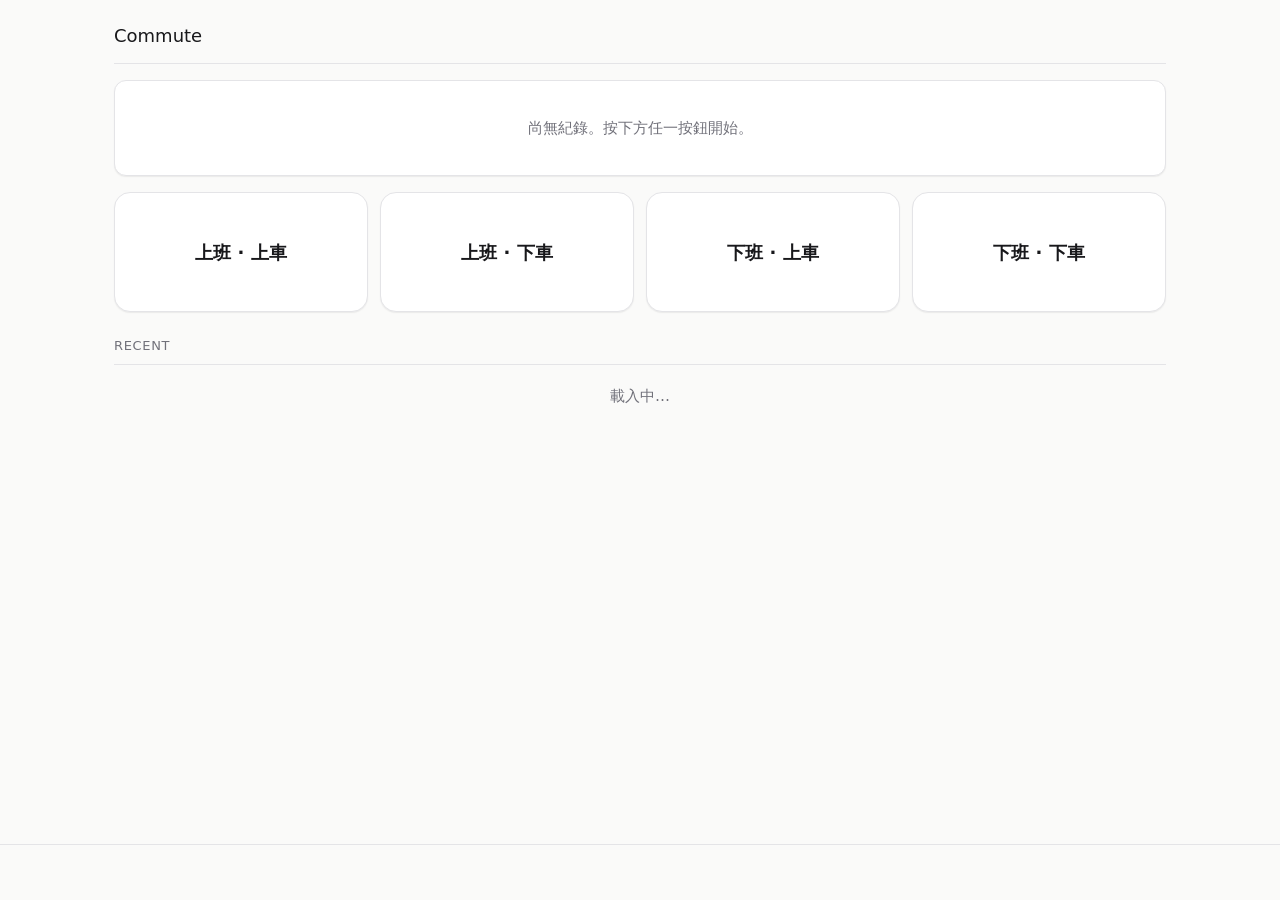
==== public/index.html @ fe7698f3 "Deploy to GitHub Pages and switch to relative asset paths GitHub Pages serves the repo under a subpa" ====
<!doctype html>
<html lang="zh-Hant">
<head>
  <meta charset="utf-8">
  <meta name="viewport" content="width=device-width, initial-scale=1, viewport-fit=cover">
  <title>Commute</title>
  <link rel="manifest" href="manifest.webmanifest">
  <meta name="apple-mobile-web-app-capable" content="yes">
  <meta name="apple-mobile-web-app-status-bar-style" content="black-translucent">
  <meta name="theme-color" content="#FAFAF9" media="(prefers-color-scheme: light)">
  <meta name="theme-color" content="#09090B" media="(prefers-color-scheme: dark)">
  <link rel="apple-touch-icon" href="icons/icon-180.png">
  <link rel="stylesheet" href="css/tokens.css">
  <link rel="stylesheet" href="css/base.css">
  <link rel="stylesheet" href="css/index.css">
</head>
<body>
  <header class="app-header">
    <h1>Commute</h1>
    <a class="gear" href="unlock.html" aria-label="Settings" data-icon="gear" data-size="20"></a>
  </header>

  <section id="status-strip" class="status-strip" data-state="empty" aria-live="polite">
    <div>尚無紀錄。按下方任一按鈕開始。</div>
  </section>

  <div class="entry-buttons">
    <button class="entry-button" type="button" data-direction="to_work" data-event="board">
      <span class="label">上班 · 上車</span>
    </button>
    <button class="entry-button" type="button" data-direction="to_work" data-event="alight">
      <span class="label">上班 · 下車</span>
    </button>
    <button class="entry-button" type="button" data-direction="from_work" data-event="board">
      <span class="label">下班 · 上車</span>
    </button>
    <button class="entry-button" type="button" data-direction="from_work" data-event="alight">
      <span class="label">下班 · 下車</span>
    </button>
  </div>

  <section class="recent-section">
    <h2>Recent</h2>
    <ul id="recent-list" class="recent-list">
      <li class="empty">載入中…</li>
    </ul>
  </section>

  <nav class="bottom-nav" aria-label="Primary">
    <a href="index.html" aria-current="page" aria-label="Home" data-icon="home" data-size="22"></a>
    <a href="log.html" aria-label="Log" data-icon="list" data-size="22"></a>
    <a href="charts.html" aria-label="Charts" data-icon="barChart" data-size="22"></a>
  </nav>

  <script type="module" src="js/pwa.js"></script>
  <script type="module" src="js/index-page.js"></script>
</body>
</html>
---- public/css/tokens.css ----
:root {
  --bg: #FAFAF9;
  --bg-elevated: #FFFFFF;
  --fg: #18181B;
  --fg-muted: #71717A;
  --fg-subtle: #A1A1AA;
  --accent: #F59E0B;
  --accent-hover: #D97706;
  --accent-fg: #1C1917;
  --accent-bg-soft: rgba(245, 158, 11, 0.08);
  --success: #16A34A;
  --success-bg: #DCFCE7;
  --warning: #D97706;
  --warning-bg: #FEF3C7;
  --danger: #DC2626;
  --danger-bg: #FEE2E2;
  --border: #E4E4E7;
  --border-strong: #D4D4D8;
  --surface-hover: #F4F4F5;
  --surface-press: #E4E4E7;

  --shadow-1: 0 1px 2px rgba(0, 0, 0, 0.04), 0 1px 1px rgba(0, 0, 0, 0.03);
  --shadow-2: 0 4px 12px rgba(0, 0, 0, 0.08), 0 2px 4px rgba(0, 0, 0, 0.04);

  --sp-1: 4px;
  --sp-2: 8px;
  --sp-3: 12px;
  --sp-4: 16px;
  --sp-6: 24px;
  --sp-8: 32px;
  --sp-12: 48px;

  --r-sm: 4px;
  --r-md: 8px;
  --r-lg: 12px;
  --r-xl: 16px;
  --r-full: 9999px;

  --fs-xs: 11px;
  --fs-sm: 13px;
  --fs-base: 15px;
  --fs-lg: 18px;
  --fs-xl: 22px;
  --fs-2xl: 28px;

  --motion-fast: 120ms;
  --motion-base: 200ms;
  --motion-slow: 320ms;
  --ease-out: cubic-bezier(0.2, 0, 0, 1);
  --ease-spring: cubic-bezier(0.34, 1.56, 0.64, 1);

  --font-prose: -apple-system, BlinkMacSystemFont, "SF Pro Text", "Helvetica Neue", ui-sans-serif, system-ui, sans-serif;
  --font-mono: ui-monospace, "SF Mono", Menlo, "Cascadia Mono", "Roboto Mono", monospace;
}

@media (prefers-color-scheme: dark) {
  :root:not([data-theme="light"]) {
    --bg: #09090B;
    --bg-elevated: #18181B;
    --fg: #FAFAF9;
    --fg-muted: #A1A1AA;
    --fg-subtle: #71717A;
    --accent: #FBBF24;
    --accent-hover: #F59E0B;
    --accent-fg: #1C1917;
    --accent-bg-soft: rgba(251, 191, 36, 0.10);
    --success: #22C55E;
    --success-bg: #14532D;
    --warning: #FBBF24;
    --warning-bg: #451A03;
    --danger: #F87171;
    --danger-bg: #450A0A;
    --border: #27272A;
    --border-strong: #3F3F46;
    --surface-hover: #27272A;
    --surface-press: #3F3F46;
    --shadow-1: 0 1px 2px rgba(0, 0, 0, 0.4), 0 1px 1px rgba(0, 0, 0, 0.3);
    --shadow-2: 0 4px 12px rgba(0, 0, 0, 0.6), 0 2px 4px rgba(0, 0, 0, 0.4);
  }
}

:root[data-theme="dark"] {
  --bg: #09090B;
  --bg-elevated: #18181B;
  --fg: #FAFAF9;
  --fg-muted: #A1A1AA;
  --fg-subtle: #71717A;
  --accent: #FBBF24;
  --accent-hover: #F59E0B;
  --accent-fg: #1C1917;
  --accent-bg-soft: rgba(251, 191, 36, 0.10);
  --success: #22C55E;
  --success-bg: #14532D;
  --warning: #FBBF24;
  --warning-bg: #451A03;
  --danger: #F87171;
  --danger-bg: #450A0A;
  --border: #27272A;
  --border-strong: #3F3F46;
  --surface-hover: #27272A;
  --surface-press: #3F3F46;
  --shadow-1: 0 1px 2px rgba(0, 0, 0, 0.4), 0 1px 1px rgba(0, 0, 0, 0.3);
  --shadow-2: 0 4px 12px rgba(0, 0, 0, 0.6), 0 2px 4px rgba(0, 0, 0, 0.4);
}

@media (prefers-reduced-motion: reduce) {
  :root {
    --motion-fast: 0ms;
    --motion-base: 0ms;
    --motion-slow: 80ms;
  }
}
---- public/css/base.css ----
*, *::before, *::after { box-sizing: border-box; }

html, body { margin: 0; padding: 0; }

html {
  background: var(--bg);
  color: var(--fg);
  font-family: var(--font-prose);
  font-size: var(--fs-base);
  line-height: 1.5;
  font-feature-settings: "cv11" 1;
  -webkit-font-smoothing: antialiased;
}

body {
  min-height: 100vh;
  min-height: 100dvh;
  padding-top: max(var(--sp-4), env(safe-area-inset-top));
  padding-left: max(var(--sp-4), env(safe-area-inset-left));
  padding-right: max(var(--sp-4), env(safe-area-inset-right));
  padding-bottom: calc(64px + env(safe-area-inset-bottom));
}

button, input, textarea {
  font: inherit;
  color: inherit;
}

button {
  cursor: pointer;
  background: none;
  border: none;
  padding: 0;
}

a {
  color: var(--fg);
  text-decoration: none;
}

.mono {
  font-family: var(--font-mono);
  font-feature-settings: "tnum" 1;
}

.muted { color: var(--fg-muted); }
.subtle { color: var(--fg-subtle); }

.sr-only {
  position: absolute;
  width: 1px; height: 1px;
  padding: 0; margin: -1px;
  overflow: hidden;
  clip: rect(0, 0, 0, 0);
  white-space: nowrap;
  border: 0;
}

:focus { outline: none; }
:focus-visible {
  outline: 2px solid var(--accent);
  outline-offset: 2px;
  border-radius: var(--r-sm);
}

.app-header {
  display: flex;
  align-items: center;
  justify-content: space-between;
  height: 48px;
  margin-bottom: var(--sp-4);
  border-bottom: 1px solid var(--border);
  padding-bottom: var(--sp-2);
}

.app-header h1 {
  margin: 0;
  font-size: var(--fs-lg);
  font-weight: 500;
}

.app-header .back {
  width: 44px; height: 44px;
  display: inline-flex;
  align-items: center;
  justify-content: center;
  margin-left: -12px;
}

.app-header .gear {
  width: 44px; height: 44px;
  display: inline-flex;
  align-items: center;
  justify-content: center;
  margin-right: -12px;
  color: var(--fg-muted);
}

.bottom-nav {
  position: fixed;
  left: 0; right: 0; bottom: 0;
  background: var(--bg);
  border-top: 1px solid var(--border);
  display: flex;
  justify-content: space-around;
  align-items: center;
  height: 56px;
  padding-bottom: env(safe-area-inset-bottom);
  z-index: 10;
}

.bottom-nav a {
  display: inline-flex;
  align-items: center;
  justify-content: center;
  width: 64px;
  height: 48px;
  color: var(--fg-muted);
  border-radius: var(--r-md);
}

.bottom-nav a[aria-current="page"] {
  color: var(--accent);
}

.icon { width: 20px; height: 20px; flex-shrink: 0; }
.icon-sm { width: 16px; height: 16px; flex-shrink: 0; }

@keyframes shimmer {
  0%   { background-position: 200% 0; }
  100% { background-position: -200% 0; }
}

.skeleton {
  background: linear-gradient(90deg, var(--surface-hover), var(--surface-press), var(--surface-hover));
  background-size: 200% 100%;
  animation: shimmer 1.4s linear infinite;
  border-radius: var(--r-md);
}

@keyframes shake {
  0%, 100% { transform: translateX(0); }
  20%      { transform: translateX(-2px); }
  40%      { transform: translateX(2px); }
  60%      { transform: translateX(-2px); }
  80%      { transform: translateX(2px); }
}

.shake { animation: shake 200ms var(--ease-out); }

.toast-error {
  position: fixed;
  left: 50%;
  bottom: calc(72px + env(safe-area-inset-bottom));
  transform: translateX(-50%);
  background: var(--danger-bg);
  color: var(--danger);
  border: 1px solid var(--danger);
  border-radius: var(--r-md);
  padding: var(--sp-2) var(--sp-3);
  font-size: var(--fs-sm);
  box-shadow: var(--shadow-2);
  z-index: 20;
  max-width: calc(100vw - 32px);
}

@media (min-width: 720px) {
  body {
    max-width: 1100px;
    margin: 0 auto;
    padding-left: var(--sp-6);
    padding-right: var(--sp-6);
  }
}
---- public/css/index.css ----
.status-strip {
  background: var(--bg-elevated);
  border: 1px solid var(--border);
  border-radius: var(--r-lg);
  padding: var(--sp-4);
  margin-bottom: var(--sp-4);
  box-shadow: var(--shadow-1);
  min-height: 96px;
  display: flex;
  flex-direction: column;
  gap: var(--sp-2);
  position: relative;
}

.status-strip .row {
  display: flex;
  align-items: baseline;
  gap: var(--sp-2);
}

.status-strip .time {
  font-family: var(--font-mono);
  font-size: var(--fs-xl);
  font-weight: 500;
  font-feature-settings: "tnum" 1;
}

.status-strip .label {
  font-size: var(--fs-lg);
  font-weight: 500;
}

.status-strip .eta {
  font-family: var(--font-mono);
  font-size: var(--fs-xl);
  font-weight: 500;
  font-feature-settings: "tnum" 1;
}

.status-strip .eta .small {
  font-family: var(--font-prose);
  font-size: var(--fs-sm);
  color: var(--fg-muted);
  font-weight: 400;
}

.status-strip .pred-pending {
  display: inline-flex;
  align-items: center;
  gap: var(--sp-1);
  font-family: var(--font-mono);
  font-size: var(--fs-sm);
  color: var(--fg-muted);
  border: 1px solid var(--border);
  border-radius: var(--r-full);
  padding: 2px 8px;
}

.status-strip .weather {
  display: inline-flex;
  align-items: center;
  gap: var(--sp-2);
  color: var(--fg-muted);
}

.status-strip .weather .temp {
  font-family: var(--font-mono);
  font-size: var(--fs-base);
  color: var(--fg);
  font-feature-settings: "tnum" 1;
}

.status-strip .weather.unavailable .icon { opacity: 0.5; color: var(--fg-subtle); }

.status-strip .undo-pill {
  position: absolute;
  top: var(--sp-3);
  right: var(--sp-3);
  display: inline-flex;
  align-items: center;
  gap: var(--sp-1);
  font-family: var(--font-mono);
  font-size: var(--fs-sm);
  border: 1px solid var(--border-strong);
  border-radius: var(--r-full);
  padding: 6px 12px;
  min-height: 32px;
  background: var(--bg-elevated);
  transition: opacity var(--motion-base) var(--ease-out);
}

.status-strip .undo-pill[disabled] { opacity: 0.4; pointer-events: none; }
.status-strip .undo-pill:active { background: var(--surface-press); }

.status-strip[data-state="idle"] .undo-pill,
.status-strip[data-state="empty"] .undo-pill { display: none; }

.status-strip[data-state="empty"] {
  align-items: center;
  justify-content: center;
  color: var(--fg-muted);
  font-size: var(--fs-base);
}

.status-strip[data-state="locating"] .row,
.status-strip[data-state="locating"] .weather { opacity: 0.6; }

.entry-buttons {
  display: grid;
  grid-template-columns: 1fr 1fr;
  gap: var(--sp-3);
  margin-bottom: var(--sp-6);
}

.entry-button {
  min-height: 96px;
  background: var(--bg-elevated);
  border: 1px solid var(--border);
  border-radius: var(--r-xl);
  box-shadow: var(--shadow-1);
  font-size: var(--fs-lg);
  font-weight: 600;
  color: var(--fg);
  transition:
    background var(--motion-fast) var(--ease-out),
    transform var(--motion-fast) var(--ease-out),
    box-shadow var(--motion-fast) var(--ease-out),
    border-color var(--motion-base) var(--ease-out);
}

.entry-button:active {
  background: var(--surface-press);
  transform: scale(0.97);
  box-shadow: none;
}

.entry-button[data-state="loading"] {
  color: var(--fg-muted);
  pointer-events: none;
}

.entry-button[data-state="success"] {
  border-color: var(--success);
}

.entry-button[data-state="error"] {
  border-color: var(--danger);
}

.entry-button[disabled] {
  opacity: 0.4;
  pointer-events: none;
}

.entry-button .spinner {
  width: 18px; height: 18px;
  border: 2px solid var(--fg-muted);
  border-top-color: transparent;
  border-radius: 50%;
  animation: spin 1s linear infinite;
  display: inline-block;
}

@keyframes spin {
  to { transform: rotate(360deg); }
}

.recent-section h2 {
  font-size: var(--fs-sm);
  font-weight: 500;
  color: var(--fg-muted);
  text-transform: uppercase;
  letter-spacing: 0.05em;
  margin: 0 0 var(--sp-2) 0;
  border-bottom: 1px solid var(--border);
  padding-bottom: var(--sp-2);
}

.recent-list {
  list-style: none;
  margin: 0;
  padding: 0;
}

.recent-list li a {
  display: grid;
  grid-template-columns: 64px 56px 36px 20px 64px 28px 1fr;
  gap: var(--sp-2);
  align-items: center;
  min-height: 36px;
  padding: var(--sp-2) var(--sp-1);
  border-bottom: 1px solid var(--border);
  font-size: var(--fs-sm);
}

.recent-list li a:active { background: var(--surface-press); }
.recent-list li:last-child a { border-bottom: 0; }

.recent-list .mono { font-feature-settings: "tnum" 1; }
.recent-list .dir { color: var(--accent); text-align: center; font-weight: 600; }
.recent-list .wx { color: var(--fg-muted); display: inline-flex; align-items: center; justify-content: center; }
.recent-list .wx.unavailable { color: var(--fg-subtle); opacity: 0.5; }
.recent-list .temp { font-family: var(--font-mono); font-feature-settings: "tnum" 1; text-align: right; }
.recent-list .empty { color: var(--fg-muted); padding: var(--sp-3); text-align: center; }

@media (min-width: 720px) {
  .entry-buttons {
    grid-template-columns: repeat(4, 1fr);
  }
  .entry-button { min-height: 120px; }
}
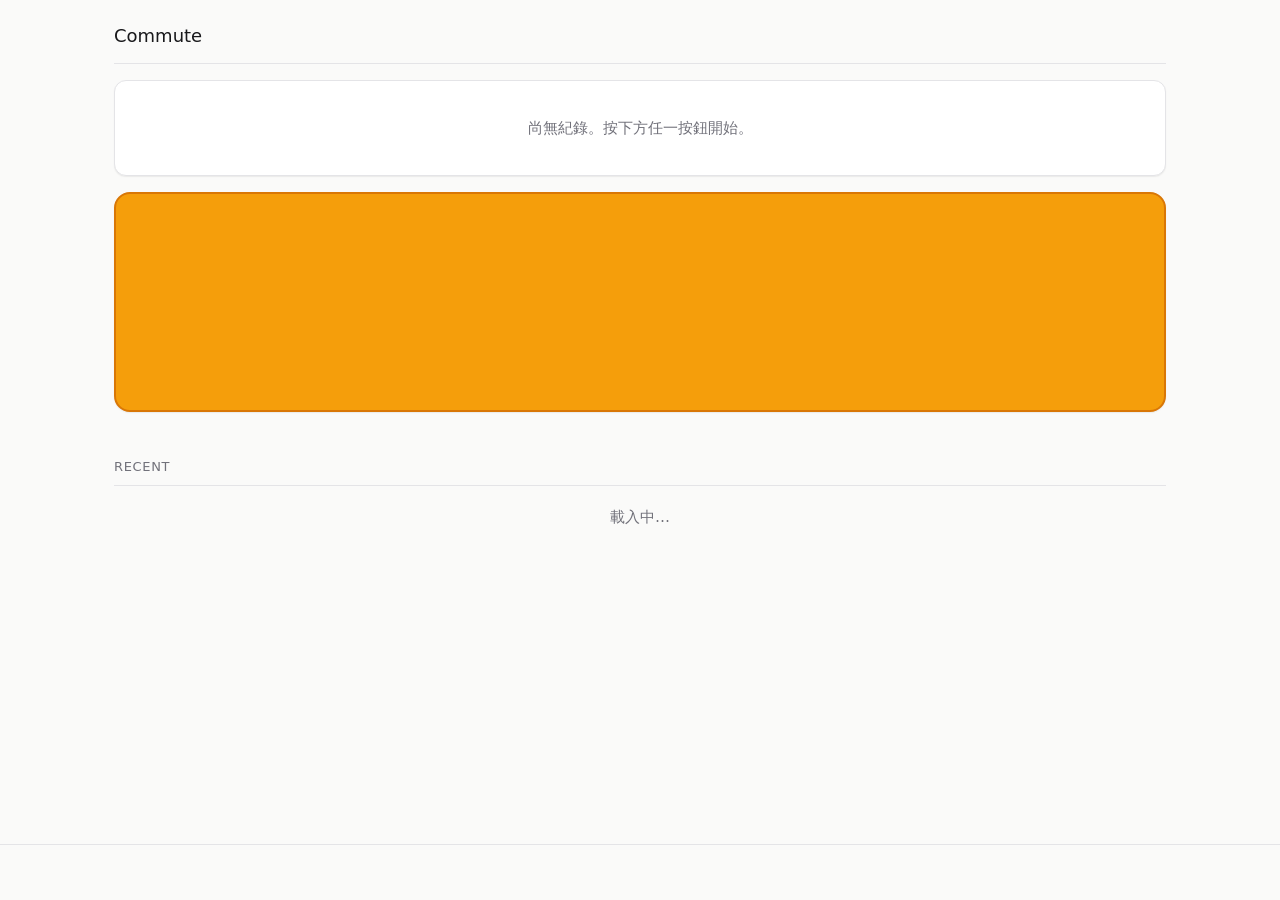
==== commit ccdb4e53: "Replace four entry buttons with context-aware single action The four "上班/下班 · 上車/下車" buttons looked " ====
--- a/public/index.html
+++ b/public/index.html
@@ -25,18 +25,11 @@
   </section>
 
   <div class="entry-buttons">
-    <button class="entry-button" type="button" data-direction="to_work" data-event="board">
-      <span class="label">上班 · 上車</span>
+    <button class="primary-action" id="primary-action" type="button" aria-live="polite">
+      <span class="primary-action__icon" aria-hidden="true"></span>
+      <span class="primary-action__label"></span>
     </button>
-    <button class="entry-button" type="button" data-direction="to_work" data-event="alight">
-      <span class="label">上班 · 下車</span>
-    </button>
-    <button class="entry-button" type="button" data-direction="from_work" data-event="board">
-      <span class="label">下班 · 上車</span>
-    </button>
-    <button class="entry-button" type="button" data-direction="from_work" data-event="alight">
-      <span class="label">下班 · 下車</span>
-    </button>
+    <p class="primary-action__hint" id="primary-action-hint"></p>
   </div>
 
   <section class="recent-section">
--- a/public/css/tokens.css
+++ b/public/css/tokens.css
@@ -8,6 +8,10 @@
   --accent-hover: #D97706;
   --accent-fg: #1C1917;
   --accent-bg-soft: rgba(245, 158, 11, 0.08);
+  --accent-cool: #0EA5E9;
+  --accent-cool-hover: #0284C7;
+  --accent-cool-fg: #FFFFFF;
+  --accent-cool-bg-soft: rgba(14, 165, 233, 0.10);
   --success: #16A34A;
   --success-bg: #DCFCE7;
   --warning: #D97706;
@@ -64,6 +68,10 @@
     --accent-hover: #F59E0B;
     --accent-fg: #1C1917;
     --accent-bg-soft: rgba(251, 191, 36, 0.10);
+    --accent-cool: #38BDF8;
+    --accent-cool-hover: #0EA5E9;
+    --accent-cool-fg: #0C1620;
+    --accent-cool-bg-soft: rgba(56, 189, 248, 0.12);
     --success: #22C55E;
     --success-bg: #14532D;
     --warning: #FBBF24;
@@ -89,6 +97,10 @@
   --accent-hover: #F59E0B;
   --accent-fg: #1C1917;
   --accent-bg-soft: rgba(251, 191, 36, 0.10);
+  --accent-cool: #38BDF8;
+  --accent-cool-hover: #0EA5E9;
+  --accent-cool-fg: #0C1620;
+  --accent-cool-bg-soft: rgba(56, 189, 248, 0.12);
   --success: #22C55E;
   --success-bg: #14532D;
   --warning: #FBBF24;
--- a/public/css/index.css
+++ b/public/css/index.css
@@ -16,6 +16,7 @@
   display: flex;
   align-items: baseline;
   gap: var(--sp-2);
+  flex-wrap: wrap;
 }
 
 .status-strip .time {
@@ -72,28 +73,31 @@
 
 .status-strip .weather.unavailable .icon { opacity: 0.5; color: var(--fg-subtle); }
 
-.status-strip .undo-pill {
-  position: absolute;
-  top: var(--sp-3);
-  right: var(--sp-3);
+.status-strip .weather .reason {
+  font-size: var(--fs-sm);
+  color: var(--fg-muted);
+  font-family: var(--font-prose);
+}
+
+.status-strip .retry-pill {
   display: inline-flex;
   align-items: center;
   gap: var(--sp-1);
-  font-family: var(--font-mono);
   font-size: var(--fs-sm);
   border: 1px solid var(--border-strong);
   border-radius: var(--r-full);
-  padding: 6px 12px;
-  min-height: 32px;
+  padding: 4px 10px;
+  min-height: 28px;
   background: var(--bg-elevated);
-  transition: opacity var(--motion-base) var(--ease-out);
-}
-
-.status-strip .undo-pill[disabled] { opacity: 0.4; pointer-events: none; }
-.status-strip .undo-pill:active { background: var(--surface-press); }
-
-.status-strip[data-state="idle"] .undo-pill,
-.status-strip[data-state="empty"] .undo-pill { display: none; }
+  color: var(--fg);
+  transition: opacity var(--motion-base) var(--ease-out), background var(--motion-fast) var(--ease-out);
+  margin-left: auto;
+  white-space: nowrap;
+  flex-shrink: 0;
+}
+.status-strip .retry-pill[disabled] { opacity: 0.5; pointer-events: none; }
+.status-strip .retry-pill:active { background: var(--surface-press); }
+.status-strip .retry-pill .icon-sm { display: inline-flex; align-items: center; }
 
 .status-strip[data-state="empty"] {
   align-items: center;
@@ -105,60 +109,123 @@
 .status-strip[data-state="locating"] .row,
 .status-strip[data-state="locating"] .weather { opacity: 0.6; }
 
+.status-strip[data-state="tracking"] {
+  background: var(--accent-bg-soft);
+  border-color: var(--accent);
+}
+.status-strip[data-state="tracking"][data-direction="from_work"] {
+  background: var(--accent-cool-bg-soft);
+  border-color: var(--accent-cool);
+}
+
 .entry-buttons {
-  display: grid;
-  grid-template-columns: 1fr 1fr;
+  display: flex;
+  flex-direction: column;
+  align-items: stretch;
+  gap: var(--sp-2);
+  margin-bottom: var(--sp-6);
+}
+
+.primary-action {
+  min-height: 180px;
+  display: flex;
+  flex-direction: column;
+  align-items: center;
+  justify-content: center;
   gap: var(--sp-3);
-  margin-bottom: var(--sp-6);
-}
-
-.entry-button {
-  min-height: 96px;
-  background: var(--bg-elevated);
-  border: 1px solid var(--border);
+  background: var(--accent);
+  color: var(--accent-fg);
+  border: 2px solid var(--accent-hover);
   border-radius: var(--r-xl);
   box-shadow: var(--shadow-1);
-  font-size: var(--fs-lg);
-  font-weight: 600;
-  color: var(--fg);
+  font-size: var(--fs-2xl);
+  font-weight: 700;
+  padding: var(--sp-6);
+  user-select: none;
+  -webkit-user-select: none;
+  -webkit-touch-callout: none;
+  touch-action: manipulation;
   transition:
-    background var(--motion-fast) var(--ease-out),
+    background var(--motion-base) var(--ease-out),
+    border-color var(--motion-base) var(--ease-out),
+    color var(--motion-base) var(--ease-out),
     transform var(--motion-fast) var(--ease-out),
-    box-shadow var(--motion-fast) var(--ease-out),
-    border-color var(--motion-base) var(--ease-out);
-}
-
-.entry-button:active {
-  background: var(--surface-press);
-  transform: scale(0.97);
+    box-shadow var(--motion-fast) var(--ease-out);
+}
+
+.primary-action[data-color="cool"] {
+  background: var(--accent-cool);
+  color: var(--accent-cool-fg);
+  border-color: var(--accent-cool-hover);
+}
+
+.primary-action:active {
+  transform: scale(0.98);
   box-shadow: none;
 }
 
-.entry-button[data-state="loading"] {
-  color: var(--fg-muted);
+.primary-action[data-state="loading"] {
+  opacity: 0.7;
   pointer-events: none;
 }
 
-.entry-button[data-state="success"] {
+.primary-action[data-state="success"] {
   border-color: var(--success);
 }
 
-.entry-button[data-state="error"] {
+.primary-action[data-state="error"] {
   border-color: var(--danger);
 }
 
-.entry-button[disabled] {
+.primary-action[disabled] {
   opacity: 0.4;
   pointer-events: none;
 }
 
-.entry-button .spinner {
-  width: 18px; height: 18px;
-  border: 2px solid var(--fg-muted);
+.primary-action__icon {
+  display: inline-flex;
+  align-items: center;
+  justify-content: center;
+  width: 56px;
+  height: 56px;
+}
+
+.primary-action__icon svg {
+  stroke-width: 2.5;
+}
+
+.primary-action__label {
+  font-size: var(--fs-2xl);
+  font-weight: 700;
+  letter-spacing: 0.05em;
+}
+
+.primary-action .spinner {
+  width: 28px; height: 28px;
+  border: 3px solid currentColor;
   border-top-color: transparent;
   border-radius: 50%;
   animation: spin 1s linear infinite;
   display: inline-block;
+  opacity: 0.6;
+}
+
+.primary-action__hint {
+  margin: 0;
+  text-align: center;
+  font-size: var(--fs-xs);
+  color: var(--fg-subtle);
+  min-height: 1.2em;
+}
+
+.primary-action.shake {
+  animation: shake 0.24s ease-in-out;
+}
+
+@keyframes shake {
+  0%, 100% { transform: translateX(0); }
+  25% { transform: translateX(-6px); }
+  75% { transform: translateX(6px); }
 }
 
 @keyframes spin {
@@ -182,30 +249,74 @@
   padding: 0;
 }
 
-.recent-list li a {
+.recent-list .pair-row {
   display: grid;
-  grid-template-columns: 64px 56px 36px 20px 64px 28px 1fr;
-  gap: var(--sp-2);
-  align-items: center;
-  min-height: 36px;
+  grid-template-columns: 52px 32px 14px 36px 1fr 44px 24px 36px 28px;
+  gap: var(--sp-2);
+  align-items: center;
+  min-height: 40px;
   padding: var(--sp-2) var(--sp-1);
   border-bottom: 1px solid var(--border);
   font-size: var(--fs-sm);
 }
 
-.recent-list li a:active { background: var(--surface-press); }
-.recent-list li:last-child a { border-bottom: 0; }
+.recent-list .pair-row:last-child { border-bottom: 0; }
+.recent-list .pair-row.open { background: linear-gradient(90deg, var(--accent-bg-soft, transparent) 0%, transparent 60%); }
 
 .recent-list .mono { font-feature-settings: "tnum" 1; }
 .recent-list .dir { color: var(--accent); text-align: center; font-weight: 600; }
+.recent-list .dir-label { font-weight: 500; }
+.recent-list .trip { font-family: var(--font-mono); }
+.recent-list .duration { font-size: var(--fs-xs); color: var(--fg-muted); text-align: right; }
+.recent-list .duration.active { color: var(--accent); font-weight: 600; font-family: var(--font-prose); }
 .recent-list .wx { color: var(--fg-muted); display: inline-flex; align-items: center; justify-content: center; }
 .recent-list .wx.unavailable { color: var(--fg-subtle); opacity: 0.5; }
 .recent-list .temp { font-family: var(--font-mono); font-feature-settings: "tnum" 1; text-align: right; }
-.recent-list .empty { color: var(--fg-muted); padding: var(--sp-3); text-align: center; }
+.recent-list .delete-btn {
+  display: inline-flex;
+  align-items: center;
+  justify-content: center;
+  width: 28px; height: 28px;
+  border: 1px solid var(--border);
+  border-radius: var(--r-md);
+  background: transparent;
+  color: var(--fg-muted);
+  transition: background var(--motion-fast) var(--ease-out), border-color var(--motion-fast) var(--ease-out);
+}
+.recent-list .delete-btn:active { background: var(--surface-press); }
+.recent-list .delete-btn.confirm {
+  background: var(--danger-bg);
+  border-color: var(--danger);
+  color: var(--danger);
+  width: auto;
+  padding: 0 var(--sp-2);
+  font-size: var(--fs-xs);
+  font-weight: 600;
+}
+.recent-list .delete-btn[disabled] { opacity: 0.5; pointer-events: none; }
+.recent-list .empty { color: var(--fg-muted); padding: var(--sp-3); text-align: center; list-style: none; }
+
+@media (max-width: 480px) {
+  .recent-list .pair-row {
+    grid-template-columns: auto auto auto auto 1fr auto;
+    grid-template-areas:
+      "date wkday dir label duration delete"
+      "trip trip trip wx temp delete";
+    column-gap: var(--sp-2);
+    row-gap: 2px;
+    padding: var(--sp-2) 0;
+  }
+  .recent-list .pair-row > .date { grid-area: date; }
+  .recent-list .pair-row > .wkday { grid-area: wkday; }
+  .recent-list .pair-row > .dir { grid-area: dir; }
+  .recent-list .pair-row > .dir-label { grid-area: label; }
+  .recent-list .pair-row > .trip { grid-area: trip; }
+  .recent-list .pair-row > .duration { grid-area: duration; text-align: right; }
+  .recent-list .pair-row > .wx { grid-area: wx; justify-self: end; }
+  .recent-list .pair-row > .temp { grid-area: temp; text-align: right; }
+  .recent-list .pair-row > .delete-btn { grid-area: delete; align-self: center; }
+}
 
 @media (min-width: 720px) {
-  .entry-buttons {
-    grid-template-columns: repeat(4, 1fr);
-  }
-  .entry-button { min-height: 120px; }
-}
+  .primary-action { min-height: 220px; }
+}
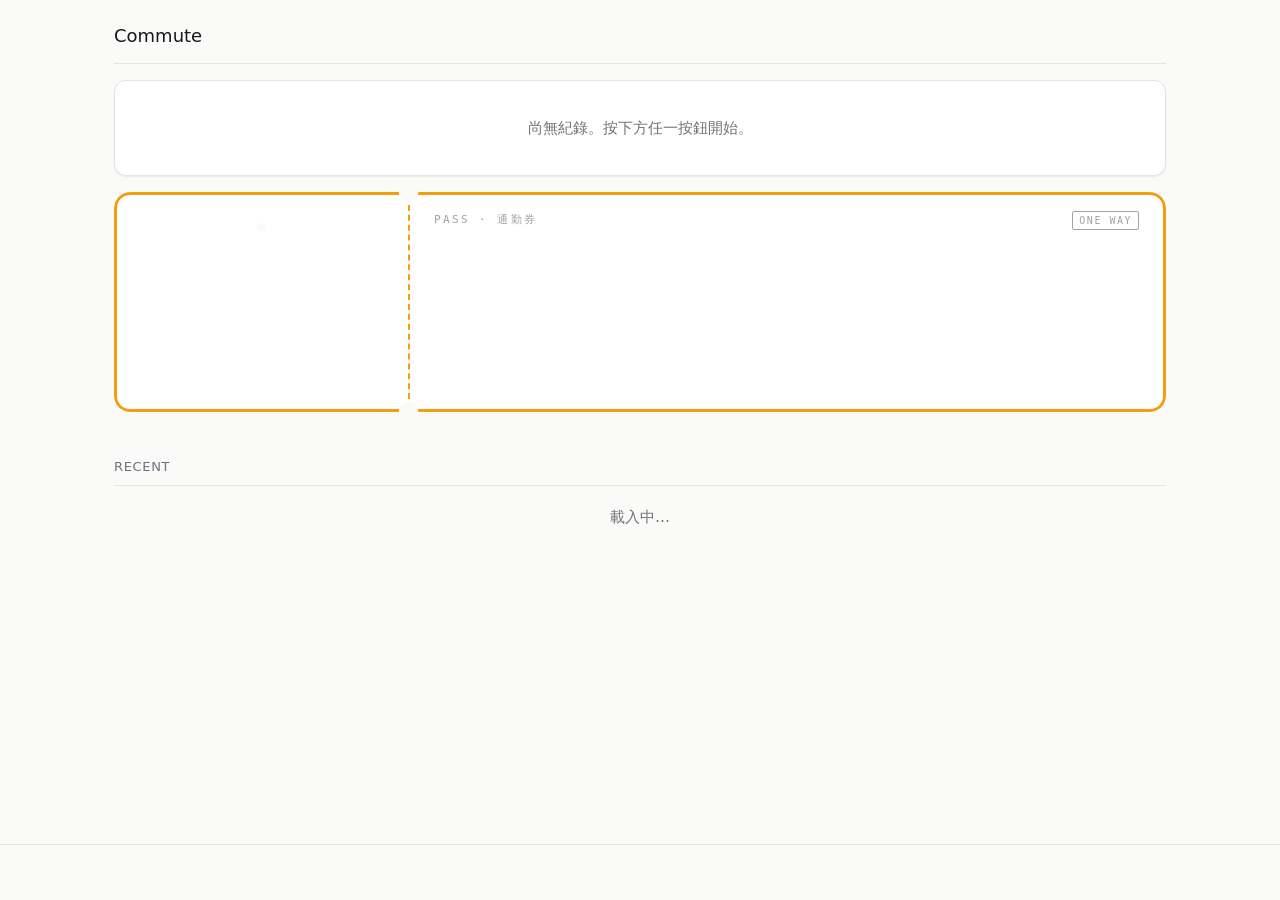
==== commit 2e26cb07: "Style primary action as a commute ticket Reframes the single board/alight button as a boarding-pass-" ====
--- a/public/index.html
+++ b/public/index.html
@@ -26,8 +26,22 @@
 
   <div class="entry-buttons">
     <button class="primary-action" id="primary-action" type="button" aria-live="polite">
-      <span class="primary-action__icon" aria-hidden="true"></span>
-      <span class="primary-action__label"></span>
+      <span class="primary-action__stub" aria-hidden="true">
+        <span class="primary-action__stub-direction"></span>
+        <span class="primary-action__icon"></span>
+        <span class="primary-action__serial"></span>
+      </span>
+      <span class="primary-action__main">
+        <span class="primary-action__header" aria-hidden="true">
+          <span class="primary-action__brand">PASS · 通勤券</span>
+          <span class="primary-action__class">ONE WAY</span>
+        </span>
+        <span class="primary-action__label"></span>
+        <span class="primary-action__footer" aria-hidden="true">
+          <span class="primary-action__route"></span>
+          <span class="primary-action__date"></span>
+        </span>
+      </span>
     </button>
     <p class="primary-action__hint" id="primary-action-hint"></p>
   </div>
--- a/public/css/tokens.css
+++ b/public/css/tokens.css
@@ -8,10 +8,10 @@
   --accent-hover: #D97706;
   --accent-fg: #1C1917;
   --accent-bg-soft: rgba(245, 158, 11, 0.08);
-  --accent-cool: #0EA5E9;
-  --accent-cool-hover: #0284C7;
+  --accent-cool: #6366F1;
+  --accent-cool-hover: #4F46E5;
   --accent-cool-fg: #FFFFFF;
-  --accent-cool-bg-soft: rgba(14, 165, 233, 0.10);
+  --accent-cool-bg-soft: rgba(99, 102, 241, 0.08);
   --success: #16A34A;
   --success-bg: #DCFCE7;
   --warning: #D97706;
@@ -68,10 +68,10 @@
     --accent-hover: #F59E0B;
     --accent-fg: #1C1917;
     --accent-bg-soft: rgba(251, 191, 36, 0.10);
-    --accent-cool: #38BDF8;
-    --accent-cool-hover: #0EA5E9;
-    --accent-cool-fg: #0C1620;
-    --accent-cool-bg-soft: rgba(56, 189, 248, 0.12);
+    --accent-cool: #818CF8;
+    --accent-cool-hover: #6366F1;
+    --accent-cool-fg: #0F0F23;
+    --accent-cool-bg-soft: rgba(129, 140, 248, 0.12);
     --success: #22C55E;
     --success-bg: #14532D;
     --warning: #FBBF24;
@@ -97,10 +97,10 @@
   --accent-hover: #F59E0B;
   --accent-fg: #1C1917;
   --accent-bg-soft: rgba(251, 191, 36, 0.10);
-  --accent-cool: #38BDF8;
-  --accent-cool-hover: #0EA5E9;
-  --accent-cool-fg: #0C1620;
-  --accent-cool-bg-soft: rgba(56, 189, 248, 0.12);
+  --accent-cool: #818CF8;
+  --accent-cool-hover: #6366F1;
+  --accent-cool-fg: #0F0F23;
+  --accent-cool-bg-soft: rgba(129, 140, 248, 0.12);
   --success: #22C55E;
   --success-bg: #14532D;
   --warning: #FBBF24;
--- a/public/css/index.css
+++ b/public/css/index.css
@@ -127,39 +127,129 @@
 }
 
 .primary-action {
+  --action-color: var(--accent);
+  --action-color-hover: var(--accent-hover);
+  --notch-r: 10px;
+  --notch-x: 28%;
   min-height: 180px;
-  display: flex;
-  flex-direction: column;
-  align-items: center;
-  justify-content: center;
-  gap: var(--sp-3);
-  background: var(--accent);
-  color: var(--accent-fg);
-  border: 2px solid var(--accent-hover);
+  display: grid;
+  grid-template-columns: 28% 1fr;
+  align-items: stretch;
+  background: var(--bg-elevated);
+  color: var(--fg);
+  border: 3px solid var(--action-color);
   border-radius: var(--r-xl);
   box-shadow: var(--shadow-1);
-  font-size: var(--fs-2xl);
-  font-weight: 700;
-  padding: var(--sp-6);
+  padding: 0;
+  overflow: hidden;
+  position: relative;
   user-select: none;
   -webkit-user-select: none;
   -webkit-touch-callout: none;
   touch-action: manipulation;
   transition:
-    background var(--motion-base) var(--ease-out),
     border-color var(--motion-base) var(--ease-out),
-    color var(--motion-base) var(--ease-out),
+    background var(--motion-fast) var(--ease-out),
     transform var(--motion-fast) var(--ease-out),
     box-shadow var(--motion-fast) var(--ease-out);
+  --hole-r: 4px;
+  -webkit-mask:
+    radial-gradient(circle var(--notch-r) at var(--notch-x) 0, transparent 99%, #000 100%),
+    radial-gradient(circle var(--notch-r) at var(--notch-x) 100%, transparent 99%, #000 100%),
+    radial-gradient(circle var(--hole-r) at 14% 16%, transparent 99%, #000 100%);
+  -webkit-mask-composite: source-in;
+          mask:
+    radial-gradient(circle var(--notch-r) at var(--notch-x) 0, transparent 99%, #000 100%),
+    radial-gradient(circle var(--notch-r) at var(--notch-x) 100%, transparent 99%, #000 100%),
+    radial-gradient(circle var(--hole-r) at 14% 16%, transparent 99%, #000 100%);
+          mask-composite: intersect;
 }
 
 .primary-action[data-color="cool"] {
-  background: var(--accent-cool);
-  color: var(--accent-cool-fg);
-  border-color: var(--accent-cool-hover);
+  --action-color: var(--accent-cool);
+  --action-color-hover: var(--accent-cool-hover);
+}
+
+.primary-action__stub {
+  display: flex;
+  flex-direction: column;
+  align-items: center;
+  justify-content: center;
+  gap: var(--sp-2);
+  padding: var(--sp-4) var(--sp-3);
+  border-right: 2px dashed var(--action-color);
+  color: var(--action-color);
+}
+
+.primary-action__stub-direction {
+  font-size: var(--fs-sm);
+  font-weight: 600;
+  letter-spacing: 0.2em;
+  text-transform: uppercase;
+}
+
+.primary-action__main {
+  display: grid;
+  grid-template-rows: auto 1fr auto;
+  padding: var(--sp-4) var(--sp-6);
+  gap: var(--sp-2);
+}
+
+.primary-action__header,
+.primary-action__footer {
+  display: flex;
+  justify-content: space-between;
+  align-items: center;
+  gap: var(--sp-3);
+}
+
+.primary-action__brand,
+.primary-action__class {
+  font-family: var(--font-mono);
+  font-size: var(--fs-xs);
+  letter-spacing: 0.22em;
+  color: var(--fg-subtle);
+  text-transform: uppercase;
+}
+
+.primary-action__class {
+  border: 1px solid currentColor;
+  border-radius: 2px;
+  padding: 1px 6px;
+  font-size: 10px;
+  letter-spacing: 0.15em;
+}
+
+.primary-action__route {
+  font-family: var(--font-mono);
+  font-size: var(--fs-sm);
+  color: var(--fg-muted);
+  font-feature-settings: "tnum" 1;
+  letter-spacing: 0.04em;
+}
+
+.primary-action__date {
+  font-family: var(--font-mono);
+  font-size: 10px;
+  letter-spacing: 0.15em;
+  color: var(--fg-subtle);
+  text-transform: uppercase;
+}
+
+.primary-action__serial {
+  font-family: var(--font-mono);
+  font-size: 10px;
+  letter-spacing: 0.1em;
+  color: var(--fg-subtle);
+  text-transform: uppercase;
+}
+
+.primary-action__icon {
+  color: var(--action-color);
 }
 
 .primary-action:active {
+  background: var(--surface-press);
   transform: scale(0.98);
   box-shadow: none;
 }
@@ -186,18 +276,20 @@
   display: inline-flex;
   align-items: center;
   justify-content: center;
-  width: 56px;
-  height: 56px;
+  width: 48px;
+  height: 48px;
 }
 
 .primary-action__icon svg {
-  stroke-width: 2.5;
+  stroke-width: 2.25;
 }
 
 .primary-action__label {
+  align-self: center;
   font-size: var(--fs-2xl);
   font-weight: 700;
-  letter-spacing: 0.05em;
+  letter-spacing: 0.1em;
+  line-height: 1;
 }
 
 .primary-action .spinner {
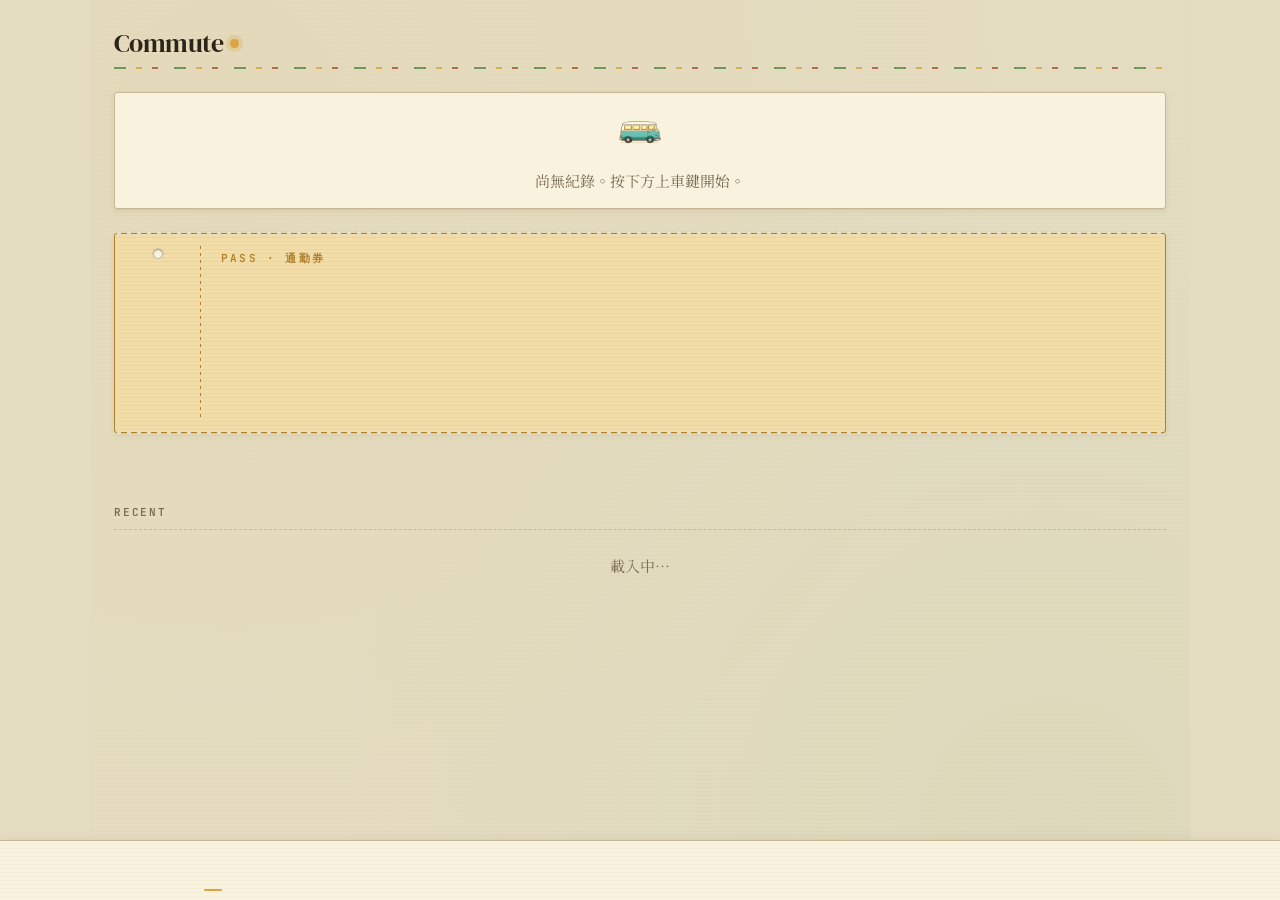
==== commit c8ccd3ad: "Restyle frontend to "Slow Town Station" riso design system Recreate the design_handoff_commute_style" ====
--- a/public/index.html
+++ b/public/index.html
@@ -7,9 +7,12 @@
   <link rel="manifest" href="manifest.webmanifest">
   <meta name="apple-mobile-web-app-capable" content="yes">
   <meta name="apple-mobile-web-app-status-bar-style" content="black-translucent">
-  <meta name="theme-color" content="#FAFAF9" media="(prefers-color-scheme: light)">
-  <meta name="theme-color" content="#09090B" media="(prefers-color-scheme: dark)">
+  <meta name="theme-color" content="#F2EBD3" media="(prefers-color-scheme: light)">
+  <meta name="theme-color" content="#1F2940" media="(prefers-color-scheme: dark)">
   <link rel="apple-touch-icon" href="icons/icon-180.png">
+  <link rel="preconnect" href="https://fonts.googleapis.com">
+  <link rel="preconnect" href="https://fonts.gstatic.com" crossorigin>
+  <link rel="stylesheet" href="https://fonts.googleapis.com/css2?family=Caveat:wght@500;600;700&family=DM+Serif+Display:ital@0;1&family=JetBrains+Mono:wght@400;500;600&family=Noto+Serif+TC:wght@400;500;600;700&display=swap">
   <link rel="stylesheet" href="css/tokens.css">
   <link rel="stylesheet" href="css/base.css">
   <link rel="stylesheet" href="css/index.css">
@@ -21,7 +24,8 @@
   </header>
 
   <section id="status-strip" class="status-strip" data-state="empty" aria-live="polite">
-    <div>尚無紀錄。按下方任一按鈕開始。</div>
+    <img class="bus" src="assets/bus-right-512.png" alt="" aria-hidden="true">
+    <div>尚無紀錄。按下方上車鍵開始。</div>
   </section>
 
   <div class="entry-buttons">
--- a/public/css/tokens.css
+++ b/public/css/tokens.css
@@ -1,118 +1,218 @@
+/* ============================================================
+   Commute — "Slow Town Station" design tokens
+   Riso / risograph pastoral aesthetic. Warm cream paper, three
+   strict accents (sun / clay / leaf), four required font families.
+
+   The legacy token names (--bg, --fg, --accent, ...) are kept as a
+   COMPATIBILITY LAYER so existing component CSS + charts-page.js
+   (which reads --accent / --fg-muted at runtime) pick up the new
+   palette automatically. The risograph design tokens (--paper,
+   --ink, --am, --pm, --leaf, ...) live alongside them and are used
+   directly by the rebuilt hero components.
+   ============================================================ */
+
 :root {
-  --bg: #FAFAF9;
-  --bg-elevated: #FFFFFF;
-  --fg: #18181B;
-  --fg-muted: #71717A;
-  --fg-subtle: #A1A1AA;
-  --accent: #F59E0B;
-  --accent-hover: #D97706;
-  --accent-fg: #1C1917;
-  --accent-bg-soft: rgba(245, 158, 11, 0.08);
-  --accent-cool: #6366F1;
-  --accent-cool-hover: #4F46E5;
-  --accent-cool-fg: #FFFFFF;
-  --accent-cool-bg-soft: rgba(99, 102, 241, 0.08);
-  --success: #16A34A;
-  --success-bg: #DCFCE7;
-  --warning: #D97706;
-  --warning-bg: #FEF3C7;
-  --danger: #DC2626;
-  --danger-bg: #FEE2E2;
-  --border: #E4E4E7;
-  --border-strong: #D4D4D8;
-  --surface-hover: #F4F4F5;
-  --surface-press: #E4E4E7;
-
-  --shadow-1: 0 1px 2px rgba(0, 0, 0, 0.04), 0 1px 1px rgba(0, 0, 0, 0.03);
-  --shadow-2: 0 4px 12px rgba(0, 0, 0, 0.08), 0 2px 4px rgba(0, 0, 0, 0.04);
-
-  --sp-1: 4px;
-  --sp-2: 8px;
-  --sp-3: 12px;
-  --sp-4: 16px;
-  --sp-6: 24px;
-  --sp-8: 32px;
-  --sp-12: 48px;
-
-  --r-sm: 4px;
-  --r-md: 8px;
-  --r-lg: 12px;
-  --r-xl: 16px;
+  /* ---- Paper & ink — warm, never pure ---- */
+  --paper:        #F2EBD3;   /* sun-bleached cream — primary surface */
+  --paper-light:  #F8F2DE;   /* lighter wash — card surfaces */
+  --paper-deep:   #E8DCBA;   /* shaded paper — page bg */
+  --paper-edge:   #D9C9A0;   /* worn edge */
+  --ink:          #2B2417;   /* warm dark — body text */
+  --ink-soft:     #3F3520;
+  --ink-muted:    #7A6B52;   /* secondary text */
+  --ink-faint:    #B7A887;   /* tertiary / disabled */
+  --ink-line:     #C7B894;   /* hairline rules */
+
+  /* ---- Three accents — same chroma, three hues ---- */
+  --am:           #D9A441;   /* sun mustard — MORNING / to_work */
+  --am-soft:      #F2DDA8;
+  --am-deep:      #B07F2A;
+  --am-overprint: rgba(217, 164, 65, 0.55);
+
+  --pm:           #A65A3A;   /* clay terracotta — EVENING / from_work */
+  --pm-soft:      #ECC2AC;
+  --pm-deep:      #7C3D24;
+  --pm-overprint: rgba(166, 90, 58, 0.5);
+
+  --leaf:         #5C8C4A;   /* grass green — LIVE / on-road */
+  --leaf-soft:    #C7DDB2;
+  --leaf-deep:    #3F6A2E;
+  --leaf-overprint: rgba(92, 140, 74, 0.5);
+
+  /* ---- Sky — time-of-day backdrops for illustrations ---- */
+  --sky-dawn:     #F1D4A6;
+  --sky-day:      #DDE3CD;
+  --sky-dusk:     #E89060;
+  --sky-night:    #1F2940;
+  --sky-night-2:  #2D3A5A;
+  --star:         #F4E8C2;
+
+  /* ---- Paper texture (horizontal photocopier hairline) ---- */
+  --paper-texture: repeating-linear-gradient(
+    to bottom, transparent 0 3px, rgba(120, 90, 30, 0.025) 3px 4px);
+  --ticket-texture: repeating-linear-gradient(
+    to bottom, transparent 0 3px, rgba(120, 90, 30, 0.06) 3px 4px);
+
+  /* ---- Compatibility layer (legacy names → riso palette) ---- */
+  --bg: #E5DDC2;                         /* page background */
+  --bg-elevated: var(--paper-light);     /* card surfaces */
+  --fg: var(--ink);
+  --fg-muted: var(--ink-muted);
+  --fg-subtle: var(--ink-faint);
+  --accent: var(--am);
+  --accent-hover: var(--am-deep);
+  --accent-fg: var(--ink);
+  --accent-bg-soft: rgba(217, 164, 65, 0.12);
+  --accent-cool: var(--pm);
+  --accent-cool-hover: var(--pm-deep);
+  --accent-cool-fg: var(--paper-light);
+  --accent-cool-bg-soft: rgba(166, 90, 58, 0.12);
+  --success: var(--leaf);
+  --success-bg: var(--leaf-soft);
+  --warning: var(--am-deep);
+  --warning-bg: var(--am-soft);
+  --danger: #BE3F2B;                     /* warm red — never clay (reserved for PM) */
+  --danger-bg: #F1D4C9;
+  --border: var(--ink-line);
+  --border-strong: var(--ink-faint);
+  --surface-hover: var(--paper-deep);
+  --surface-press: var(--paper-edge);
+
+  /* ---- Shadow — warm-tinted, like paper on a wooden table ---- */
+  --shadow-1: 0 1px 0 rgba(70, 50, 20, 0.05), 0 2px 6px rgba(80, 55, 20, 0.08);
+  --shadow-2: 0 2px 0 rgba(70, 50, 20, 0.06), 0 8px 22px rgba(80, 55, 20, 0.12);
+
+  /* ---- Spacing — pastoral, generous ---- */
+  --sp-1: 4px;  --sp-2: 8px;  --sp-3: 12px; --sp-4: 16px;
+  --sp-5: 20px; --sp-6: 24px; --sp-8: 32px; --sp-10: 40px;
+  --sp-12: 56px; --sp-16: 72px;
+
+  /* ---- Radius — mostly small corners, no pills ---- */
+  --r-sm: 3px;
+  --r-md: 6px;
+  --r-lg: 14px;
+  --r-xl: 14px;
   --r-full: 9999px;
 
-  --fs-xs: 11px;
-  --fs-sm: 13px;
-  --fs-base: 15px;
-  --fs-lg: 18px;
-  --fs-xl: 22px;
-  --fs-2xl: 28px;
-
+  /* ---- Type scale ---- */
+  --fs-xs: 11px;    /* labels, table headers, stamp captions (mono) */
+  --fs-sm: 13px;    /* table body, captions, paper notes */
+  --fs-base: 15px;  /* default UI text */
+  --fs-lg: 19px;    /* buttons, card titles */
+  --fs-xl: 26px;    /* block titles (display) */
+  --fs-2xl: 36px;   /* ETA / time hero (mono) */
+  --fs-3xl: 56px;   /* section titles (display) */
+  --fs-hand: 22px;  /* hand notes, early/late annotations */
+
+  /* ---- Motion — three named curves, do not invent new ones ---- */
   --motion-fast: 120ms;
   --motion-base: 200ms;
   --motion-slow: 320ms;
-  --ease-out: cubic-bezier(0.2, 0, 0, 1);
-  --ease-spring: cubic-bezier(0.34, 1.56, 0.64, 1);
-
-  --font-prose: -apple-system, BlinkMacSystemFont, "SF Pro Text", "Helvetica Neue", ui-sans-serif, system-ui, sans-serif;
-  --font-mono: ui-monospace, "SF Mono", Menlo, "Cascadia Mono", "Roboto Mono", monospace;
-}
-
+  --ease-out: ease-in-out;
+  --ease-lurch: cubic-bezier(0.6, 0.05, 0.4, 0.95);   /* kick-and-stop */
+  --ease-smooth: ease-in-out;                          /* progress / counters */
+  --ease-bouncy: cubic-bezier(0.34, 1.56, 0.64, 1);    /* stamp impact, arrival hop */
+  --ease-spring: var(--ease-bouncy);                   /* legacy alias */
+
+  /* ---- Type families — four families, no substitutes ---- */
+  --font-display: "DM Serif Display", "Noto Serif TC", Georgia, serif;
+  --font-body:    "Noto Serif TC", "DM Serif Display", Georgia, serif;
+  --font-hand:    "Caveat", "DM Serif Display", cursive;
+  --font-mono:    "JetBrains Mono", ui-monospace, "SF Mono", Menlo, monospace;
+  --font-prose:   var(--font-body);   /* legacy alias */
+}
+
+/* ============================================================
+   Dark mode — triggered by prefers-color-scheme (a time-of-day
+   lerp would live in JS; the palette below is the night sampler).
+   CRITICAL: tickets themselves stay warm-amber at night — only the
+   chrome around them flips. Ticket-warm overrides live in the
+   component CSS (.primary-action, .ride-card).
+   ============================================================ */
 @media (prefers-color-scheme: dark) {
   :root:not([data-theme="light"]) {
-    --bg: #09090B;
-    --bg-elevated: #18181B;
-    --fg: #FAFAF9;
-    --fg-muted: #A1A1AA;
-    --fg-subtle: #71717A;
-    --accent: #FBBF24;
-    --accent-hover: #F59E0B;
-    --accent-fg: #1C1917;
-    --accent-bg-soft: rgba(251, 191, 36, 0.10);
-    --accent-cool: #818CF8;
-    --accent-cool-hover: #6366F1;
-    --accent-cool-fg: #0F0F23;
-    --accent-cool-bg-soft: rgba(129, 140, 248, 0.12);
-    --success: #22C55E;
-    --success-bg: #14532D;
-    --warning: #FBBF24;
-    --warning-bg: #451A03;
-    --danger: #F87171;
-    --danger-bg: #450A0A;
-    --border: #27272A;
-    --border-strong: #3F3F46;
-    --surface-hover: #27272A;
-    --surface-press: #3F3F46;
-    --shadow-1: 0 1px 2px rgba(0, 0, 0, 0.4), 0 1px 1px rgba(0, 0, 0, 0.3);
-    --shadow-2: 0 4px 12px rgba(0, 0, 0, 0.6), 0 2px 4px rgba(0, 0, 0, 0.4);
+    --paper:        #232E48;   /* ink-pool blue */
+    --paper-light:  #2D3A5A;
+    --paper-deep:   #1F2940;
+    --paper-edge:   #404C70;
+    --ink:          #F4E8C2;   /* warm star paper */
+    --ink-soft:     #DCCB9C;
+    --ink-muted:    #95876A;
+    --ink-faint:    #6B6048;
+    --ink-line:     #3E4A6C;
+
+    --am:           #E6B255;
+    --am-soft:      #4A3818;
+    --am-deep:      #F2D08A;
+    --am-overprint: rgba(230, 178, 85, 0.5);
+    --pm:           #C27050;
+    --pm-soft:      #3E2418;
+    --pm-deep:      #E89378;
+    --leaf:         #7AAB60;
+    --leaf-soft:    #2E4A22;
+    --leaf-deep:    #A8CC92;
+
+    --paper-texture: repeating-linear-gradient(
+      to bottom, transparent 0 3px, rgba(0, 0, 0, 0.08) 3px 4px);
+    --ticket-texture: repeating-linear-gradient(
+      to bottom, transparent 0 3px, rgba(120, 90, 30, 0.06) 3px 4px);
+
+    --bg: #1B243A;
+    --bg-elevated: var(--paper-light);
+    --accent-fg: #2B2417;
+    --accent-cool-fg: #2B2417;
+    --accent-bg-soft: rgba(230, 178, 85, 0.14);
+    --accent-cool-bg-soft: rgba(194, 112, 80, 0.16);
+    --danger: #E68B78;
+    --danger-bg: #4A2218;
+    --border-strong: #4F5B80;
+    --surface-hover: #2D3A5A;
+    --surface-press: #404C70;
+    --shadow-1: 0 1px 0 rgba(0, 0, 0, 0.18), 0 2px 8px rgba(0, 0, 0, 0.28);
+    --shadow-2: 0 2px 0 rgba(0, 0, 0, 0.2), 0 10px 26px rgba(0, 0, 0, 0.4);
   }
 }
 
 :root[data-theme="dark"] {
-  --bg: #09090B;
-  --bg-elevated: #18181B;
-  --fg: #FAFAF9;
-  --fg-muted: #A1A1AA;
-  --fg-subtle: #71717A;
-  --accent: #FBBF24;
-  --accent-hover: #F59E0B;
-  --accent-fg: #1C1917;
-  --accent-bg-soft: rgba(251, 191, 36, 0.10);
-  --accent-cool: #818CF8;
-  --accent-cool-hover: #6366F1;
-  --accent-cool-fg: #0F0F23;
-  --accent-cool-bg-soft: rgba(129, 140, 248, 0.12);
-  --success: #22C55E;
-  --success-bg: #14532D;
-  --warning: #FBBF24;
-  --warning-bg: #451A03;
-  --danger: #F87171;
-  --danger-bg: #450A0A;
-  --border: #27272A;
-  --border-strong: #3F3F46;
-  --surface-hover: #27272A;
-  --surface-press: #3F3F46;
-  --shadow-1: 0 1px 2px rgba(0, 0, 0, 0.4), 0 1px 1px rgba(0, 0, 0, 0.3);
-  --shadow-2: 0 4px 12px rgba(0, 0, 0, 0.6), 0 2px 4px rgba(0, 0, 0, 0.4);
+  --paper:        #232E48;
+  --paper-light:  #2D3A5A;
+  --paper-deep:   #1F2940;
+  --paper-edge:   #404C70;
+  --ink:          #F4E8C2;
+  --ink-soft:     #DCCB9C;
+  --ink-muted:    #95876A;
+  --ink-faint:    #6B6048;
+  --ink-line:     #3E4A6C;
+
+  --am:           #E6B255;
+  --am-soft:      #4A3818;
+  --am-deep:      #F2D08A;
+  --am-overprint: rgba(230, 178, 85, 0.5);
+  --pm:           #C27050;
+  --pm-soft:      #3E2418;
+  --pm-deep:      #E89378;
+  --leaf:         #7AAB60;
+  --leaf-soft:    #2E4A22;
+  --leaf-deep:    #A8CC92;
+
+  --paper-texture: repeating-linear-gradient(
+    to bottom, transparent 0 3px, rgba(0, 0, 0, 0.08) 3px 4px);
+  --ticket-texture: repeating-linear-gradient(
+    to bottom, transparent 0 3px, rgba(120, 90, 30, 0.06) 3px 4px);
+
+  --bg: #1B243A;
+  --bg-elevated: var(--paper-light);
+  --accent-fg: #2B2417;
+  --accent-cool-fg: #2B2417;
+  --accent-bg-soft: rgba(230, 178, 85, 0.14);
+  --accent-cool-bg-soft: rgba(194, 112, 80, 0.16);
+  --danger: #E68B78;
+  --danger-bg: #4A2218;
+  --border-strong: #4F5B80;
+  --surface-hover: #2D3A5A;
+  --surface-press: #404C70;
+  --shadow-1: 0 1px 0 rgba(0, 0, 0, 0.18), 0 2px 8px rgba(0, 0, 0, 0.28);
+  --shadow-2: 0 2px 0 rgba(0, 0, 0, 0.2), 0 10px 26px rgba(0, 0, 0, 0.4);
 }
 
 @media (prefers-reduced-motion: reduce) {
--- a/public/css/base.css
+++ b/public/css/base.css
@@ -4,21 +4,28 @@
 
 html {
   background: var(--bg);
-  color: var(--fg);
-  font-family: var(--font-prose);
+  color: var(--ink);
+  font-family: var(--font-body);
   font-size: var(--fs-base);
-  line-height: 1.5;
-  font-feature-settings: "cv11" 1;
+  line-height: 1.55;
   -webkit-font-smoothing: antialiased;
+  text-rendering: optimizeLegibility;
 }
 
 body {
   min-height: 100vh;
   min-height: 100dvh;
+  /* Pastoral page: cream paper with two soft riso overprints + hairline texture */
+  background-color: var(--bg);
+  background-image:
+    radial-gradient(circle at 18% 12%, rgba(217, 164, 65, 0.06) 0, transparent 60%),
+    radial-gradient(circle at 82% 92%, rgba(92, 140, 74, 0.05) 0, transparent 55%),
+    var(--paper-texture);
+  background-attachment: fixed, fixed, scroll;
   padding-top: max(var(--sp-4), env(safe-area-inset-top));
   padding-left: max(var(--sp-4), env(safe-area-inset-left));
   padding-right: max(var(--sp-4), env(safe-area-inset-right));
-  padding-bottom: calc(64px + env(safe-area-inset-bottom));
+  padding-bottom: calc(72px + env(safe-area-inset-bottom));
 }
 
 button, input, textarea {
@@ -34,7 +41,7 @@
 }
 
 a {
-  color: var(--fg);
+  color: var(--ink);
   text-decoration: none;
 }
 
@@ -43,8 +50,11 @@
   font-feature-settings: "tnum" 1;
 }
 
-.muted { color: var(--fg-muted); }
-.subtle { color: var(--fg-subtle); }
+.hand { font-family: var(--font-hand); }
+.display { font-family: var(--font-display); letter-spacing: -0.005em; }
+
+.muted { color: var(--ink-muted); }
+.subtle { color: var(--ink-faint); }
 
 .sr-only {
   position: absolute;
@@ -58,25 +68,57 @@
 
 :focus { outline: none; }
 :focus-visible {
-  outline: 2px solid var(--accent);
+  outline: 2px solid var(--am-deep);
   outline-offset: 2px;
   border-radius: var(--r-sm);
 }
 
+/* ---------- Header / brand mark ---------- */
 .app-header {
   display: flex;
-  align-items: center;
+  align-items: flex-end;
   justify-content: space-between;
-  height: 48px;
-  margin-bottom: var(--sp-4);
-  border-bottom: 1px solid var(--border);
-  padding-bottom: var(--sp-2);
+  gap: var(--sp-3);
+  min-height: 52px;
+  margin-bottom: var(--sp-6);
+  padding-bottom: var(--sp-3);
+  position: relative;
+}
+
+/* Tri-color stamped perforation rule under the header */
+.app-header::after {
+  content: "";
+  position: absolute;
+  left: 0; right: 0; bottom: -1px;
+  height: 2px;
+  background-image: repeating-linear-gradient(to right,
+    var(--leaf) 0 12px, transparent 12px 22px,
+    var(--am) 22px 28px, transparent 28px 38px,
+    var(--pm) 38px 44px, transparent 44px 60px);
+  opacity: 0.85;
 }
 
 .app-header h1 {
   margin: 0;
-  font-size: var(--fs-lg);
-  font-weight: 500;
+  font-family: var(--font-display);
+  font-size: var(--fs-xl);
+  font-weight: 400;
+  letter-spacing: -0.02em;
+  line-height: 1;
+  color: var(--ink);
+  position: relative;
+}
+
+/* The amber "stop dot" after the wordmark */
+.app-header h1::after {
+  content: "";
+  display: inline-block;
+  width: 9px; height: 9px;
+  background: var(--am);
+  border-radius: var(--r-full);
+  margin-left: 7px;
+  vertical-align: 0.14em;
+  box-shadow: 0 0 0 4px rgba(217, 164, 65, 0.26);
 }
 
 .app-header .back {
@@ -85,6 +127,8 @@
   align-items: center;
   justify-content: center;
   margin-left: -12px;
+  margin-bottom: -8px;
+  color: var(--ink-muted);
 }
 
 .app-header .gear {
@@ -93,19 +137,23 @@
   align-items: center;
   justify-content: center;
   margin-right: -12px;
-  color: var(--fg-muted);
-}
-
+  margin-bottom: -8px;
+  color: var(--ink-muted);
+}
+
+/* ---------- Bottom nav (station footer) ---------- */
 .bottom-nav {
   position: fixed;
   left: 0; right: 0; bottom: 0;
-  background: var(--bg);
-  border-top: 1px solid var(--border);
+  background: var(--paper-light);
+  background-image: var(--paper-texture);
+  border-top: 1px solid var(--ink-line);
   display: flex;
   justify-content: space-around;
   align-items: center;
-  height: 56px;
+  height: 60px;
   padding-bottom: env(safe-area-inset-bottom);
+  box-shadow: 0 -2px 10px rgba(80, 55, 20, 0.06);
   z-index: 10;
 }
 
@@ -115,27 +163,38 @@
   justify-content: center;
   width: 64px;
   height: 48px;
-  color: var(--fg-muted);
-  border-radius: var(--r-md);
-}
-
-.bottom-nav a[aria-current="page"] {
-  color: var(--accent);
+  color: var(--ink-faint);
+  border-radius: var(--r-sm);
+  position: relative;
+  transition: color var(--motion-fast) var(--ease-out);
+}
+
+.bottom-nav a[aria-current="page"] { color: var(--am-deep); }
+
+/* Stamped underline tick on the active tab */
+.bottom-nav a[aria-current="page"]::after {
+  content: "";
+  position: absolute;
+  bottom: 4px; left: 50%;
+  transform: translateX(-50%);
+  width: 18px; height: 2px;
+  background: var(--am);
+  border-radius: var(--r-full);
 }
 
 .icon { width: 20px; height: 20px; flex-shrink: 0; }
 .icon-sm { width: 16px; height: 16px; flex-shrink: 0; }
 
-@keyframes shimmer {
-  0%   { background-position: 200% 0; }
-  100% { background-position: -200% 0; }
+/* ---------- Skeletons — "loading is waiting", show the shape ---------- */
+@keyframes skel-fade {
+  0%, 100% { opacity: 0.25; }
+  50%      { opacity: 0.55; }
 }
 
 .skeleton {
-  background: linear-gradient(90deg, var(--surface-hover), var(--surface-press), var(--surface-hover));
-  background-size: 200% 100%;
-  animation: shimmer 1.4s linear infinite;
-  border-radius: var(--r-md);
+  background: var(--ink-faint);
+  border-radius: var(--r-sm);
+  animation: skel-fade 1.8s ease-in-out infinite;
 }
 
 @keyframes shake {
@@ -148,16 +207,18 @@
 
 .shake { animation: shake 200ms var(--ease-out); }
 
+/* ---------- Toast ---------- */
 .toast-error {
   position: fixed;
   left: 50%;
-  bottom: calc(72px + env(safe-area-inset-bottom));
+  bottom: calc(76px + env(safe-area-inset-bottom));
   transform: translateX(-50%);
   background: var(--danger-bg);
   color: var(--danger);
   border: 1px solid var(--danger);
-  border-radius: var(--r-md);
+  border-radius: var(--r-sm);
   padding: var(--sp-2) var(--sp-3);
+  font-family: var(--font-body);
   font-size: var(--fs-sm);
   box-shadow: var(--shadow-2);
   z-index: 20;
--- a/public/css/index.css
+++ b/public/css/index.css
@@ -1,15 +1,33 @@
+/* ============================================================
+   Home — ride card (status strip) · paper ticket (primary action)
+   · diary rows (recent list)
+   ============================================================ */
+
+@keyframes live-pulse {
+  0%, 100% { opacity: 1; transform: scale(1); }
+  50%      { opacity: 0.5; transform: scale(0.85); }
+}
+
+@keyframes dot-pulse {
+  0%, 100% { opacity: 0.4; }
+  50%      { opacity: 1; }
+}
+
+/* ---------- Status strip → live ride card (torn carbon copy) ---------- */
 .status-strip {
-  background: var(--bg-elevated);
-  border: 1px solid var(--border);
-  border-radius: var(--r-lg);
+  --r-edge: var(--ink-line);
+  position: relative;
+  background: var(--paper-light);
+  background-image: var(--ticket-texture);
+  border: 1px solid var(--r-edge);
+  border-radius: var(--r-sm);
   padding: var(--sp-4);
-  margin-bottom: var(--sp-4);
+  margin-bottom: var(--sp-6);
   box-shadow: var(--shadow-1);
-  min-height: 96px;
+  min-height: 92px;
   display: flex;
   flex-direction: column;
   gap: var(--sp-2);
-  position: relative;
 }
 
 .status-strip .row {
@@ -21,28 +39,35 @@
 
 .status-strip .time {
   font-family: var(--font-mono);
-  font-size: var(--fs-xl);
+  font-size: var(--fs-2xl);
   font-weight: 500;
   font-feature-settings: "tnum" 1;
+  letter-spacing: -0.01em;
+  line-height: 1;
+  color: var(--ink);
 }
 
 .status-strip .label {
+  font-family: var(--font-display);
+  font-size: var(--fs-lg);
+  letter-spacing: 0.01em;
+  color: var(--ink);
+}
+
+.status-strip .eta {
+  font-family: var(--font-mono);
   font-size: var(--fs-lg);
   font-weight: 500;
-}
-
-.status-strip .eta {
-  font-family: var(--font-mono);
-  font-size: var(--fs-xl);
-  font-weight: 500;
   font-feature-settings: "tnum" 1;
+  color: var(--ink);
 }
 
 .status-strip .eta .small {
-  font-family: var(--font-prose);
-  font-size: var(--fs-sm);
-  color: var(--fg-muted);
+  font-family: var(--font-mono);
+  font-size: var(--fs-xs);
+  color: var(--ink-muted);
   font-weight: 400;
+  letter-spacing: 0.04em;
 }
 
 .status-strip .pred-pending {
@@ -50,46 +75,56 @@
   align-items: center;
   gap: var(--sp-1);
   font-family: var(--font-mono);
-  font-size: var(--fs-sm);
-  color: var(--fg-muted);
-  border: 1px solid var(--border);
+  font-size: var(--fs-xs);
+  text-transform: uppercase;
+  letter-spacing: 0.14em;
+  color: var(--ink-muted);
+  border: 1px solid var(--ink-line);
   border-radius: var(--r-full);
-  padding: 2px 8px;
+  padding: 3px 10px;
+}
+.status-strip .pred-pending::after {
+  content: "···";
+  margin-left: 2px;
+  animation: dot-pulse 1.6s ease-in-out infinite;
 }
 
 .status-strip .weather {
   display: inline-flex;
   align-items: center;
   gap: var(--sp-2);
-  color: var(--fg-muted);
+  color: var(--ink-muted);
+  font-family: var(--font-mono);
+  font-size: var(--fs-sm);
 }
 
 .status-strip .weather .temp {
   font-family: var(--font-mono);
   font-size: var(--fs-base);
-  color: var(--fg);
+  color: var(--ink);
   font-feature-settings: "tnum" 1;
 }
 
-.status-strip .weather.unavailable .icon { opacity: 0.5; color: var(--fg-subtle); }
+.status-strip .weather.unavailable .icon { opacity: 0.5; color: var(--ink-faint); }
 
 .status-strip .weather .reason {
   font-size: var(--fs-sm);
-  color: var(--fg-muted);
-  font-family: var(--font-prose);
+  color: var(--ink-muted);
+  font-family: var(--font-body);
 }
 
 .status-strip .retry-pill {
   display: inline-flex;
   align-items: center;
   gap: var(--sp-1);
+  font-family: var(--font-body);
   font-size: var(--fs-sm);
-  border: 1px solid var(--border-strong);
+  border: 1px solid var(--ink-line);
   border-radius: var(--r-full);
-  padding: 4px 10px;
-  min-height: 28px;
-  background: var(--bg-elevated);
-  color: var(--fg);
+  padding: 4px 12px;
+  min-height: 30px;
+  background: rgba(255, 255, 255, 0.4);
+  color: var(--ink);
   transition: opacity var(--motion-base) var(--ease-out), background var(--motion-fast) var(--ease-out);
   margin-left: auto;
   white-space: nowrap;
@@ -102,97 +137,211 @@
 .status-strip[data-state="empty"] {
   align-items: center;
   justify-content: center;
-  color: var(--fg-muted);
+  text-align: center;
+  color: var(--ink-muted);
+  font-family: var(--font-body);
   font-size: var(--fs-base);
-}
+  background-image: none;
+}
+.status-strip .bus {
+  width: 64px;
+  height: 48px;
+  object-fit: contain;
+  margin-bottom: var(--sp-1);
+}
+/* the bus only belongs in the empty "waiting" state */
+.status-strip:not([data-state="empty"]) .bus { display: none; }
 
 .status-strip[data-state="locating"] .row,
 .status-strip[data-state="locating"] .weather { opacity: 0.6; }
 
+/* Tracking = LIVE on the road. Leaf accent + sawtooth tear + pulsing dot. */
 .status-strip[data-state="tracking"] {
-  background: var(--accent-bg-soft);
-  border-color: var(--accent);
-}
-.status-strip[data-state="tracking"][data-direction="from_work"] {
-  background: var(--accent-cool-bg-soft);
-  border-color: var(--accent-cool);
-}
-
+  --r-edge: var(--leaf-deep);
+  border-color: var(--leaf-deep);
+  background: var(--leaf-soft);
+}
+.status-strip[data-state="tracking"]::before {
+  content: "";
+  position: absolute;
+  left: -1px; right: -1px; top: -3px;
+  height: 5px;
+  background-image: radial-gradient(circle at 5px 50%, var(--bg) 2.2px, transparent 2.5px);
+  background-size: 10px 5px;
+  background-repeat: repeat-x;
+}
+.status-strip[data-state="tracking"]::after {
+  content: "";
+  position: absolute;
+  left: 0; right: 0; bottom: -5px;
+  height: 6px;
+  background:
+    linear-gradient(135deg, transparent 50%, var(--leaf-deep) 50%) repeat-x left top / 8px 6px,
+    linear-gradient(225deg, transparent 50%, var(--leaf-deep) 50%) repeat-x left top / 8px 6px;
+}
+.status-strip[data-state="tracking"] .time { color: var(--ink); }
+.status-strip[data-state="tracking"] .label { color: var(--leaf-deep); }
+/* LIVE pulse dot ahead of the first row */
+.status-strip[data-state="tracking"] .row:first-child::before {
+  content: "";
+  width: 8px; height: 8px;
+  align-self: center;
+  background: var(--leaf);
+  border-radius: var(--r-full);
+  box-shadow: 0 0 0 3px rgba(92, 140, 74, 0.22);
+  animation: live-pulse 1.6s ease-in-out infinite;
+  flex-shrink: 0;
+}
+.status-strip[data-state="error"] {
+  border-color: var(--danger);
+}
+
+/* ---------- Primary action → paper commute ticket ---------- */
 .entry-buttons {
   display: flex;
   flex-direction: column;
   align-items: stretch;
-  gap: var(--sp-2);
-  margin-bottom: var(--sp-6);
+  gap: var(--sp-3);
+  margin-bottom: var(--sp-8);
 }
 
 .primary-action {
-  --action-color: var(--accent);
-  --action-color-hover: var(--accent-hover);
-  --notch-r: 10px;
-  --notch-x: 28%;
-  min-height: 180px;
+  /* Ticket-warm local theme — stays amber even in dark mode (see overrides) */
+  --t-paper: var(--am-soft);
+  --t-edge:  var(--am-deep);
+  --t-stamp: var(--am-deep);
+  --t-ink:   var(--ink);
+  --punch:   var(--paper-light);
+
+  position: relative;
+  min-height: 168px;
   display: grid;
-  grid-template-columns: 28% 1fr;
+  grid-template-columns: 86px 1fr;
   align-items: stretch;
-  background: var(--bg-elevated);
-  color: var(--fg);
-  border: 3px solid var(--action-color);
-  border-radius: var(--r-xl);
+  background: var(--t-paper);
+  background-image: var(--ticket-texture);
+  color: var(--t-ink);
+  border: 1px solid var(--t-edge);
+  border-radius: var(--r-sm);
   box-shadow: var(--shadow-1);
   padding: 0;
-  overflow: hidden;
-  position: relative;
+  text-align: left;
   user-select: none;
   -webkit-user-select: none;
   -webkit-touch-callout: none;
   touch-action: manipulation;
   transition:
-    border-color var(--motion-base) var(--ease-out),
-    background var(--motion-fast) var(--ease-out),
     transform var(--motion-fast) var(--ease-out),
-    box-shadow var(--motion-fast) var(--ease-out);
-  --hole-r: 4px;
-  -webkit-mask:
-    radial-gradient(circle var(--notch-r) at var(--notch-x) 0, transparent 99%, #000 100%),
-    radial-gradient(circle var(--notch-r) at var(--notch-x) 100%, transparent 99%, #000 100%),
-    radial-gradient(circle var(--hole-r) at 14% 16%, transparent 99%, #000 100%);
-  -webkit-mask-composite: source-in;
-          mask:
-    radial-gradient(circle var(--notch-r) at var(--notch-x) 0, transparent 99%, #000 100%),
-    radial-gradient(circle var(--notch-r) at var(--notch-x) 100%, transparent 99%, #000 100%),
-    radial-gradient(circle var(--hole-r) at 14% 16%, transparent 99%, #000 100%);
-          mask-composite: intersect;
-}
+    box-shadow var(--motion-fast) var(--ease-out),
+    border-color var(--motion-base) var(--ease-out);
+}
+
+/* Perforated top + bottom edges (punched dots) */
+.primary-action::before,
+.primary-action::after {
+  content: "";
+  position: absolute;
+  left: -1px; right: -1px;
+  height: 5px;
+  background-image: radial-gradient(circle at 5px 50%, var(--bg) 2.2px, transparent 2.5px);
+  background-size: 10px 5px;
+  background-repeat: repeat-x;
+  pointer-events: none;
+  z-index: 2;
+}
+.primary-action::before { top: -3px; }
+.primary-action::after  { bottom: -3px; }
 
 .primary-action[data-color="cool"] {
-  --action-color: var(--accent-cool);
-  --action-color-hover: var(--accent-cool-hover);
-}
-
+  --t-paper: var(--pm-soft);
+  --t-edge:  var(--pm-deep);
+  --t-stamp: var(--pm-deep);
+}
+
+/* ----- Stub / punch column (left) ----- */
 .primary-action__stub {
+  position: relative;
   display: flex;
   flex-direction: column;
   align-items: center;
   justify-content: center;
   gap: var(--sp-2);
-  padding: var(--sp-4) var(--sp-3);
-  border-right: 2px dashed var(--action-color);
-  color: var(--action-color);
+  padding: var(--sp-4) var(--sp-2);
+  color: var(--t-stamp);
+}
+/* Vertical dashed perforation between stub and body */
+.primary-action__stub::after {
+  content: "";
+  position: absolute;
+  top: 12px; bottom: 12px; right: 0;
+  width: 1px;
+  background-image: linear-gradient(to bottom, var(--t-stamp) 0 3px, transparent 3px 7px);
+  background-size: 1px 7px;
+}
+/* Punch hole near the top of the stub */
+.primary-action__stub::before {
+  content: "";
+  position: absolute;
+  top: 14px; left: 50%;
+  transform: translateX(-50%);
+  width: 11px; height: 11px;
+  border-radius: var(--r-full);
+  background: var(--punch);
+  box-shadow: inset 0 1px 1.5px rgba(43, 36, 23, 0.4);
+  border: 1px solid rgba(43, 36, 23, 0.24);
 }
 
 .primary-action__stub-direction {
-  font-size: var(--fs-sm);
-  font-weight: 600;
-  letter-spacing: 0.2em;
+  font-family: var(--font-mono);
+  font-size: var(--fs-xs);
+  font-weight: 700;
+  letter-spacing: 0.16em;
   text-transform: uppercase;
-}
-
+  margin-top: var(--sp-4);
+}
+
+.primary-action__icon {
+  display: inline-flex;
+  align-items: center;
+  justify-content: center;
+  width: 44px;
+  height: 44px;
+  color: var(--t-stamp);
+}
+.primary-action__icon svg { stroke-width: 2; }
+
+.primary-action__serial {
+  font-family: var(--font-mono);
+  font-size: 9px;
+  letter-spacing: 0.16em;
+  font-weight: 700;
+  text-transform: uppercase;
+  color: var(--t-stamp);
+}
+
+/* ----- Main body (right) ----- */
 .primary-action__main {
+  position: relative;
   display: grid;
   grid-template-rows: auto 1fr auto;
-  padding: var(--sp-4) var(--sp-6);
-  gap: var(--sp-2);
+  padding: var(--sp-4) var(--sp-5);
+  gap: var(--sp-3);
+  min-width: 0;
+}
+
+/* Hand-written verb stamp, top-right of the body */
+.primary-action[data-event="board"] .primary-action__main::after { content: "all aboard"; }
+.primary-action[data-event="alight"] .primary-action__main::after { content: "all off"; }
+.primary-action__main::after {
+  position: absolute;
+  top: var(--sp-3); right: var(--sp-5);
+  font-family: var(--font-hand);
+  font-size: var(--fs-hand);
+  line-height: 1;
+  color: var(--t-stamp);
+  transform: rotate(-3deg);
+  pointer-events: none;
+  opacity: 0.92;
 }
 
 .primary-action__header,
@@ -203,64 +352,58 @@
   gap: var(--sp-3);
 }
 
-.primary-action__brand,
-.primary-action__class {
+.primary-action__brand {
   font-family: var(--font-mono);
   font-size: var(--fs-xs);
-  letter-spacing: 0.22em;
-  color: var(--fg-subtle);
+  letter-spacing: 0.2em;
+  color: var(--t-stamp);
   text-transform: uppercase;
-}
-
-.primary-action__class {
-  border: 1px solid currentColor;
-  border-radius: 2px;
-  padding: 1px 6px;
-  font-size: 10px;
-  letter-spacing: 0.15em;
+  font-weight: 600;
+}
+
+/* The handwritten verb (top-right) is the signature stamp; the generic
+   "ONE WAY" chip would collide with it, so it's hidden on the ticket. */
+.primary-action__class { display: none; }
+
+.primary-action__label {
+  align-self: center;
+  font-family: var(--font-display);
+  font-size: var(--fs-3xl);
+  font-weight: 400;
+  letter-spacing: 0.04em;
+  line-height: 1;
+  color: var(--t-ink);
 }
 
 .primary-action__route {
   font-family: var(--font-mono);
   font-size: var(--fs-sm);
-  color: var(--fg-muted);
+  color: var(--t-ink);
   font-feature-settings: "tnum" 1;
   letter-spacing: 0.04em;
+  font-weight: 600;
 }
 
 .primary-action__date {
   font-family: var(--font-mono);
   font-size: 10px;
-  letter-spacing: 0.15em;
-  color: var(--fg-subtle);
+  letter-spacing: 0.14em;
+  color: var(--t-stamp);
   text-transform: uppercase;
 }
 
-.primary-action__serial {
-  font-family: var(--font-mono);
-  font-size: 10px;
-  letter-spacing: 0.1em;
-  color: var(--fg-subtle);
-  text-transform: uppercase;
-}
-
-.primary-action__icon {
-  color: var(--action-color);
-}
-
 .primary-action:active {
-  background: var(--surface-press);
-  transform: scale(0.98);
-  box-shadow: none;
+  transform: scale(0.985) rotate(-0.3deg);
+  box-shadow: 0 1px 0 rgba(70, 50, 20, 0.05);
 }
 
 .primary-action[data-state="loading"] {
-  opacity: 0.7;
+  opacity: 0.75;
   pointer-events: none;
 }
 
 .primary-action[data-state="success"] {
-  border-color: var(--success);
+  border-color: var(--leaf-deep);
 }
 
 .primary-action[data-state="error"] {
@@ -268,32 +411,12 @@
 }
 
 .primary-action[disabled] {
-  opacity: 0.4;
+  opacity: 0.45;
   pointer-events: none;
 }
 
-.primary-action__icon {
-  display: inline-flex;
-  align-items: center;
-  justify-content: center;
-  width: 48px;
-  height: 48px;
-}
-
-.primary-action__icon svg {
-  stroke-width: 2.25;
-}
-
-.primary-action__label {
-  align-self: center;
-  font-size: var(--fs-2xl);
-  font-weight: 700;
-  letter-spacing: 0.1em;
-  line-height: 1;
-}
-
 .primary-action .spinner {
-  width: 28px; height: 28px;
+  width: 26px; height: 26px;
   border: 3px solid currentColor;
   border-top-color: transparent;
   border-radius: 50%;
@@ -305,34 +428,58 @@
 .primary-action__hint {
   margin: 0;
   text-align: center;
+  font-family: var(--font-hand);
+  font-size: var(--fs-hand);
+  color: var(--ink-muted);
+  min-height: 1.2em;
+  line-height: 1.1;
+}
+
+.primary-action.shake { animation: shake 0.24s ease-in-out; }
+
+@keyframes spin { to { transform: rotate(360deg); } }
+
+/* Tickets stay warm-amber at night — only chrome flips */
+@media (prefers-color-scheme: dark) {
+  :root:not([data-theme="light"]) .primary-action {
+    --t-paper: #E0A040;
+    --t-edge:  #8E5F1A;
+    --t-stamp: #2B2417;
+    --t-ink:   #2B2417;
+    --punch:   #C98A2E;
+  }
+  :root:not([data-theme="light"]) .primary-action[data-color="cool"] {
+    --t-paper: #B85432;
+    --t-edge:  #5C2814;
+    --t-stamp: #2B2417;
+    --punch:   #9E4628;
+  }
+}
+:root[data-theme="dark"] .primary-action {
+  --t-paper: #E0A040;
+  --t-edge:  #8E5F1A;
+  --t-stamp: #2B2417;
+  --t-ink:   #2B2417;
+  --punch:   #C98A2E;
+}
+:root[data-theme="dark"] .primary-action[data-color="cool"] {
+  --t-paper: #B85432;
+  --t-edge:  #5C2814;
+  --t-stamp: #2B2417;
+  --punch:   #9E4628;
+}
+
+/* ---------- Recent list → diary leg rows ---------- */
+.recent-section h2 {
+  font-family: var(--font-mono);
   font-size: var(--fs-xs);
-  color: var(--fg-subtle);
-  min-height: 1.2em;
-}
-
-.primary-action.shake {
-  animation: shake 0.24s ease-in-out;
-}
-
-@keyframes shake {
-  0%, 100% { transform: translateX(0); }
-  25% { transform: translateX(-6px); }
-  75% { transform: translateX(6px); }
-}
-
-@keyframes spin {
-  to { transform: rotate(360deg); }
-}
-
-.recent-section h2 {
-  font-size: var(--fs-sm);
-  font-weight: 500;
-  color: var(--fg-muted);
+  font-weight: 600;
+  color: var(--ink-muted);
   text-transform: uppercase;
-  letter-spacing: 0.05em;
+  letter-spacing: 0.16em;
   margin: 0 0 var(--sp-2) 0;
-  border-bottom: 1px solid var(--border);
   padding-bottom: var(--sp-2);
+  border-bottom: 1px dashed var(--ink-line);
 }
 
 .recent-list {
@@ -343,36 +490,60 @@
 
 .recent-list .pair-row {
   display: grid;
-  grid-template-columns: 52px 32px 14px 36px 1fr 44px 24px 36px 28px;
+  grid-template-columns: 52px 32px 24px 36px 1fr 44px 24px 36px 28px;
   gap: var(--sp-2);
   align-items: center;
-  min-height: 40px;
+  min-height: 44px;
   padding: var(--sp-2) var(--sp-1);
-  border-bottom: 1px solid var(--border);
+  font-family: var(--font-mono);
   font-size: var(--fs-sm);
-}
-
-.recent-list .pair-row:last-child { border-bottom: 0; }
-.recent-list .pair-row.open { background: linear-gradient(90deg, var(--accent-bg-soft, transparent) 0%, transparent 60%); }
+  position: relative;
+}
+.recent-list .pair-row:not(:last-child)::after {
+  content: "";
+  position: absolute;
+  left: 0; right: 0; bottom: 0;
+  height: 1px;
+  background-image: repeating-linear-gradient(to right, var(--ink-line) 0 4px, transparent 4px 8px);
+}
+
+.recent-list .pair-row.open { background: var(--accent-bg-soft); }
 
 .recent-list .mono { font-feature-settings: "tnum" 1; }
-.recent-list .dir { color: var(--accent); text-align: center; font-weight: 600; }
-.recent-list .dir-label { font-weight: 500; }
-.recent-list .trip { font-family: var(--font-mono); }
-.recent-list .duration { font-size: var(--fs-xs); color: var(--fg-muted); text-align: right; }
-.recent-list .duration.active { color: var(--accent); font-weight: 600; font-family: var(--font-prose); }
-.recent-list .wx { color: var(--fg-muted); display: inline-flex; align-items: center; justify-content: center; }
-.recent-list .wx.unavailable { color: var(--fg-subtle); opacity: 0.5; }
-.recent-list .temp { font-family: var(--font-mono); font-feature-settings: "tnum" 1; text-align: right; }
+.recent-list .date { color: var(--ink); font-weight: 500; }
+.recent-list .wkday { color: var(--ink-muted); letter-spacing: 0.06em; }
+.recent-list .dir {
+  display: inline-flex;
+  align-items: center;
+  justify-content: center;
+  width: 22px; height: 22px;
+  border-radius: var(--r-full);
+  font-weight: 700;
+  background: var(--am-soft);
+  color: var(--am-deep);
+}
+.recent-list .pair-row[data-direction="from_work"] .dir { background: var(--pm-soft); color: var(--pm-deep); }
+.recent-list .dir-label { font-family: var(--font-body); font-weight: 500; color: var(--ink); }
+.recent-list .trip { font-family: var(--font-mono); color: var(--ink); letter-spacing: 0.02em; }
+.recent-list .duration { font-size: var(--fs-xs); color: var(--ink-muted); text-align: right; }
+.recent-list .duration.active {
+  color: var(--leaf-deep);
+  font-weight: 600;
+  font-family: var(--font-hand);
+  font-size: var(--fs-hand);
+}
+.recent-list .wx { color: var(--ink-muted); display: inline-flex; align-items: center; justify-content: center; }
+.recent-list .wx.unavailable { color: var(--ink-faint); opacity: 0.5; }
+.recent-list .temp { font-family: var(--font-mono); font-feature-settings: "tnum" 1; text-align: right; color: var(--ink); }
 .recent-list .delete-btn {
   display: inline-flex;
   align-items: center;
   justify-content: center;
   width: 28px; height: 28px;
-  border: 1px solid var(--border);
-  border-radius: var(--r-md);
+  border: 1px solid var(--ink-line);
+  border-radius: var(--r-sm);
   background: transparent;
-  color: var(--fg-muted);
+  color: var(--ink-muted);
   transition: background var(--motion-fast) var(--ease-out), border-color var(--motion-fast) var(--ease-out);
 }
 .recent-list .delete-btn:active { background: var(--surface-press); }
@@ -382,21 +553,28 @@
   color: var(--danger);
   width: auto;
   padding: 0 var(--sp-2);
+  font-family: var(--font-body);
   font-size: var(--fs-xs);
   font-weight: 600;
 }
 .recent-list .delete-btn[disabled] { opacity: 0.5; pointer-events: none; }
-.recent-list .empty { color: var(--fg-muted); padding: var(--sp-3); text-align: center; list-style: none; }
+.recent-list .empty {
+  color: var(--ink-muted);
+  padding: var(--sp-4);
+  text-align: center;
+  list-style: none;
+  font-family: var(--font-body);
+}
 
 @media (max-width: 480px) {
   .recent-list .pair-row {
-    grid-template-columns: auto auto auto auto 1fr auto;
+    grid-template-columns: auto auto 24px auto 1fr auto;
     grid-template-areas:
       "date wkday dir label duration delete"
       "trip trip trip wx temp delete";
     column-gap: var(--sp-2);
-    row-gap: 2px;
-    padding: var(--sp-2) 0;
+    row-gap: 3px;
+    padding: var(--sp-3) 0;
   }
   .recent-list .pair-row > .date { grid-area: date; }
   .recent-list .pair-row > .wkday { grid-area: wkday; }
@@ -410,5 +588,5 @@
 }
 
 @media (min-width: 720px) {
-  .primary-action { min-height: 220px; }
-}
+  .primary-action { min-height: 200px; }
+}
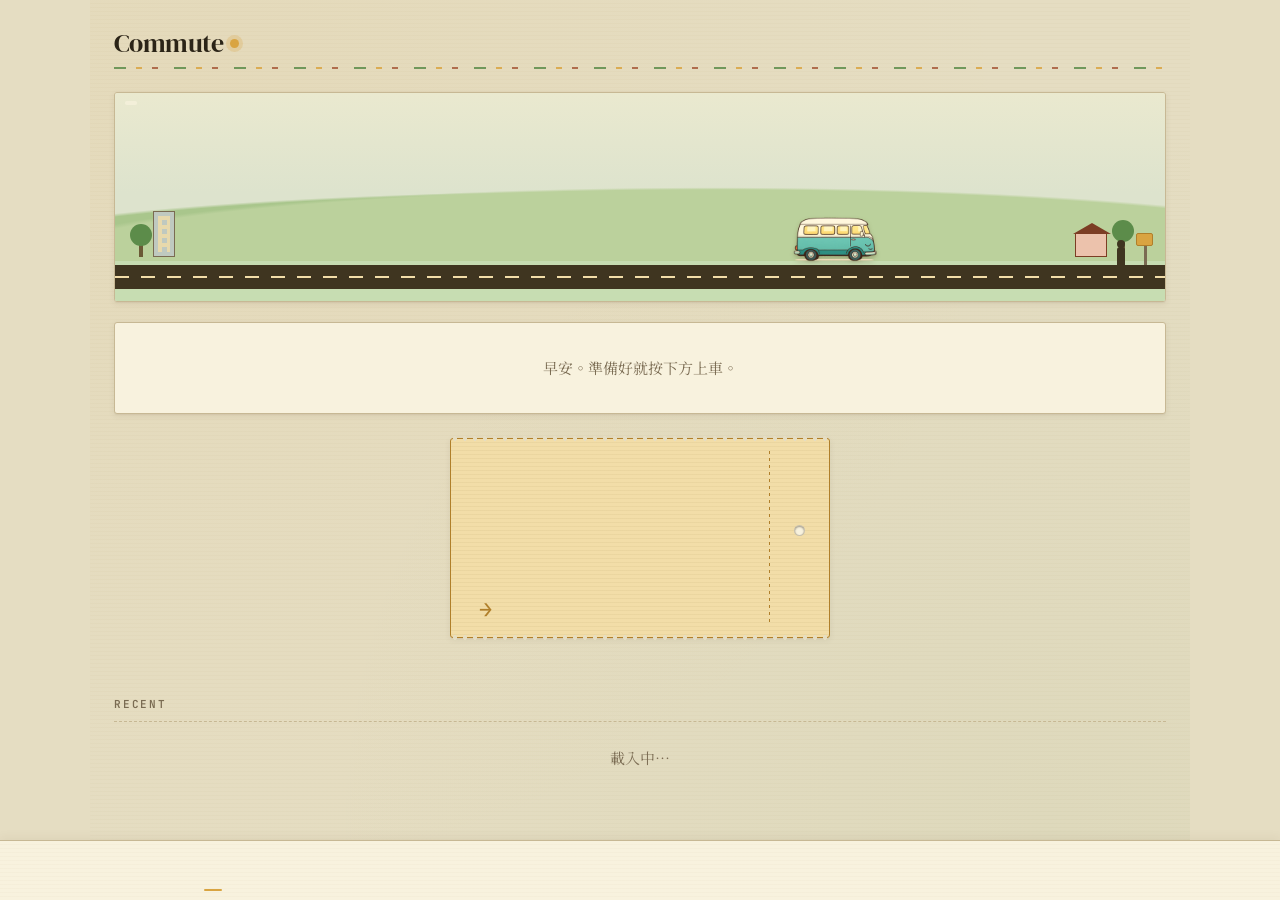
==== commit ac46e85d: "Home rewrite: scene + left-body/right-punch ticket + settings module - New pastoral scene (scene.css" ====
--- a/public/index.html
+++ b/public/index.html
@@ -15,37 +15,62 @@
   <link rel="stylesheet" href="https://fonts.googleapis.com/css2?family=Caveat:wght@500;600;700&family=DM+Serif+Display:ital@0;1&family=JetBrains+Mono:wght@400;500;600&family=Noto+Serif+TC:wght@400;500;600;700&display=swap">
   <link rel="stylesheet" href="css/tokens.css">
   <link rel="stylesheet" href="css/base.css">
+  <link rel="stylesheet" href="css/scene.css">
   <link rel="stylesheet" href="css/index.css">
 </head>
 <body>
   <header class="app-header">
     <h1>Commute</h1>
-    <a class="gear" href="unlock.html" aria-label="Settings" data-icon="gear" data-size="20"></a>
+    <a class="gear" href="settings.html" aria-label="Settings" data-icon="gear" data-size="20"></a>
   </header>
 
+  <!-- Pastoral scene: A (morning wait) / B (on the road, bus lurches) / C (evening) -->
+  <div class="scene" id="scene" data-state="A" data-tod="day" aria-hidden="true">
+    <div class="sky"></div>
+    <div class="stars"></div>
+    <div class="hill h1"></div>
+    <div class="hill h2"></div>
+    <div class="ground"></div>
+    <div class="office" aria-hidden="true"></div>
+    <div class="tree t1"></div>
+    <div class="tree t2"></div>
+    <div class="house" aria-hidden="true"></div>
+    <div class="stopsign-mini" aria-hidden="true"></div>
+    <div class="master" aria-hidden="true"></div>
+    <div class="road"></div>
+    <img class="bus" id="scene-bus" src="assets/bus-right-512.png" alt="" aria-hidden="true">
+    <span class="scene-caption" id="scene-caption"></span>
+  </div>
+
   <section id="status-strip" class="status-strip" data-state="empty" aria-live="polite">
-    <img class="bus" src="assets/bus-right-512.png" alt="" aria-hidden="true">
-    <div>尚無紀錄。按下方上車鍵開始。</div>
+    <div>早安。準備好就按下方上車。</div>
   </section>
 
   <div class="entry-buttons">
     <button class="primary-action" id="primary-action" type="button" aria-live="polite">
-      <span class="primary-action__stub" aria-hidden="true">
-        <span class="primary-action__stub-direction"></span>
-        <span class="primary-action__icon"></span>
-        <span class="primary-action__serial"></span>
-      </span>
-      <span class="primary-action__main">
-        <span class="primary-action__header" aria-hidden="true">
-          <span class="primary-action__brand">PASS · 通勤券</span>
-          <span class="primary-action__class">ONE WAY</span>
+      <span class="pas-body">
+        <span class="pas-meta" aria-hidden="true">
+          <span class="pas-date" id="pa-date"></span>
+          <span class="pas-verb" id="pa-verb"></span>
         </span>
-        <span class="primary-action__label"></span>
-        <span class="primary-action__footer" aria-hidden="true">
-          <span class="primary-action__route"></span>
-          <span class="primary-action__date"></span>
+        <span class="pas-stations" aria-hidden="true">
+          <span class="pas-stn">
+            <span class="pas-cn" id="pa-from-cn"></span>
+            <span class="pas-en" id="pa-from-en"></span>
+          </span>
+          <span class="pas-arrow">→</span>
+          <span class="pas-stn">
+            <span class="pas-cn" id="pa-to-cn"></span>
+            <span class="pas-en" id="pa-to-en"></span>
+          </span>
         </span>
       </span>
+      <span class="pas-punch" aria-hidden="true">
+        <span class="pas-hole"></span>
+        <span class="pas-glyph" id="pa-glyph"></span>
+        <span class="pas-ticks" id="pa-ticks"></span>
+      </span>
+      <span class="pas-stamp" id="pa-stamp" aria-hidden="true"></span>
     </button>
     <p class="primary-action__hint" id="primary-action-hint"></p>
   </div>
--- a/public/css/base.css
+++ b/public/css/base.css
@@ -197,6 +197,12 @@
   animation: skel-fade 1.8s ease-in-out infinite;
 }
 
+/* Literal infinite animations bypass the --motion-* token zeroing, so
+   honor prefers-reduced-motion explicitly for decorative loops. */
+@media (prefers-reduced-motion: reduce) {
+  .skeleton { animation: none; opacity: 0.4; }
+}
+
 @keyframes shake {
   0%, 100% { transform: translateX(0); }
   20%      { transform: translateX(-2px); }
--- a/public/css/scene.css
+++ b/public/css/scene.css
@@ -0,0 +1,253 @@
+/* ============================================================
+   Pastoral scene — the bus's little world.
+   data-state: A (morning wait) / B (on the road, lurching) / C (evening)
+   data-tod:   dawn / day / dusk / night   (sky backdrop, lerps via JS)
+   data-dir:   to_work / from_work          (bus facing + travel direction)
+   The moving bus is REQUIRED at every breakpoint (brand core).
+   ============================================================ */
+
+.scene {
+  position: relative;
+  height: 170px;
+  margin-bottom: var(--sp-5);
+  border: 1px solid var(--ink-line);
+  border-radius: var(--r-sm);
+  overflow: hidden;
+  box-shadow: var(--shadow-1);
+  isolation: isolate;
+}
+
+/* ---- Sky (time-of-day) ---- */
+.scene .sky {
+  position: absolute;
+  inset: 0;
+  z-index: 0;
+  transition: background var(--motion-slow) var(--ease-smooth);
+  background: linear-gradient(to bottom, #EAE9CF 0%, var(--sky-day) 48%);
+}
+.scene[data-tod="dawn"] .sky  { background: linear-gradient(to bottom, #F4DDB4 0%, var(--sky-dawn) 52%); }
+.scene[data-tod="day"]  .sky  { background: linear-gradient(to bottom, #EAE9CF 0%, var(--sky-day) 48%); }
+.scene[data-tod="dusk"] .sky  { background: linear-gradient(to bottom, #E8A06A 0%, #EBB07E 40%, var(--sky-dusk) 70%); }
+.scene[data-tod="night"] .sky { background: linear-gradient(to bottom, var(--sky-night) 0%, var(--sky-night-2) 70%); }
+
+/* ---- Stars (night only) ---- */
+.scene .stars {
+  position: absolute;
+  inset: 0 0 50% 0;
+  z-index: 1;
+  pointer-events: none;
+  opacity: 0;
+  transition: opacity var(--motion-slow) var(--ease-smooth);
+  background-image:
+    radial-gradient(1.5px 1.5px at 18% 22%, var(--star) 50%, transparent 50%),
+    radial-gradient(1.2px 1.2px at 38% 12%, var(--star) 50%, transparent 50%),
+    radial-gradient(1.6px 1.6px at 60% 26%, var(--star) 50%, transparent 50%),
+    radial-gradient(1.2px 1.2px at 78% 14%, var(--star) 50%, transparent 50%),
+    radial-gradient(1.5px 1.5px at 88% 30%, var(--star) 50%, transparent 50%);
+}
+.scene[data-tod="night"] .stars { opacity: 0.7; }
+
+/* ---- Hills ---- */
+.scene .hill {
+  position: absolute;
+  bottom: 36px;
+  width: 150%;
+  height: 84px;
+  z-index: 2;
+  pointer-events: none;
+}
+.scene .hill.h1 { left: -28%; background: radial-gradient(ellipse at 50% 100%, #A9C68C 0, #A9C68C 60%, transparent 62%); }
+.scene .hill.h2 { right: -32%; bottom: 40px; background: radial-gradient(ellipse at 50% 100%, #BBD19C 0, #BBD19C 60%, transparent 62%); }
+.scene[data-tod="dusk"] .hill.h1 { background: radial-gradient(ellipse at 50% 100%, #8FA876 0, #8FA876 60%, transparent 62%); }
+.scene[data-tod="night"] .hill.h1 { background: radial-gradient(ellipse at 50% 100%, #2C3A52 0, #2C3A52 60%, transparent 62%); }
+.scene[data-tod="night"] .hill.h2 { background: radial-gradient(ellipse at 50% 100%, #35455F 0, #35455F 60%, transparent 62%); }
+
+/* ---- Ground + road ---- */
+.scene .ground {
+  position: absolute;
+  left: 0; right: 0; bottom: 0;
+  height: 40px;
+  z-index: 3;
+  background: var(--leaf-soft);
+}
+.scene[data-tod="night"] .ground { background: #3A4A30; }
+.scene .road {
+  position: absolute;
+  left: 0; right: 0; bottom: 12px;
+  height: 24px;
+  z-index: 5;
+  background: var(--ink-soft);
+}
+.scene[data-tod="night"] .road { background: #161E16; }
+.scene .road::after {
+  content: "";
+  position: absolute;
+  top: 50%; left: 0; right: 0;
+  height: 2px;
+  transform: translateY(-50%);
+  background-image: repeating-linear-gradient(to right, var(--am-soft) 0 14px, transparent 14px 26px);
+}
+
+/* ---- Props ---- */
+.scene .tree {
+  position: absolute;
+  bottom: 44px;
+  width: 4px; height: 18px;
+  z-index: 4;
+  background: #6B5A36;
+}
+.scene .tree::before {
+  content: "";
+  position: absolute;
+  top: -15px; left: -9px;
+  width: 22px; height: 22px;
+  border-radius: 50%;
+  background: var(--leaf);
+}
+.scene .tree.t1 { left: 24px; }
+.scene .tree.t2 { right: 40px; bottom: 48px; }
+.scene[data-tod="night"] .tree::before { background: #3F6A2E; }
+
+.scene .house {
+  position: absolute;
+  bottom: 44px; right: 58px;
+  width: 32px; height: 24px;
+  z-index: 4;
+  background: var(--pm-soft);
+  border: 1px solid var(--pm-deep);
+}
+.scene .house::before {
+  content: "";
+  position: absolute;
+  top: -11px; left: -3px;
+  border-left: 19px solid transparent;
+  border-right: 19px solid transparent;
+  border-bottom: 11px solid var(--pm-deep);
+}
+
+.scene .office {
+  position: absolute;
+  bottom: 44px; left: 38px;
+  width: 22px; height: 46px;
+  z-index: 4;
+  background: #BFC9C0;
+  border: 1px solid var(--ink-muted);
+}
+.scene .office::after {
+  content: "";
+  position: absolute;
+  inset: 4px;
+  background-image:
+    repeating-linear-gradient(to bottom, var(--am-soft) 0 4px, transparent 4px 9px),
+    repeating-linear-gradient(to right, var(--am-soft) 0 4px, transparent 4px 9px);
+  opacity: 0.8;
+}
+.scene[data-tod="night"] .office::after { background-image:
+  repeating-linear-gradient(to bottom, #F2D08A 0 4px, transparent 4px 9px),
+  repeating-linear-gradient(to right, #F2D08A 0 4px, transparent 4px 9px); }
+
+.scene .stopsign-mini {
+  position: absolute;
+  bottom: 36px; right: 18px;
+  width: 3px; height: 30px;
+  z-index: 6;
+  background: var(--ink-muted);
+}
+.scene .stopsign-mini::before {
+  content: "";
+  position: absolute;
+  top: -2px; left: -8px;
+  width: 17px; height: 13px;
+  background: var(--am);
+  border: 1px solid var(--am-deep);
+  border-radius: 2px;
+}
+
+/* Stationmaster figure — a small ink silhouette by the stop */
+.scene .master {
+  position: absolute;
+  bottom: 36px; right: 40px;
+  width: 8px; height: 18px;
+  z-index: 6;
+  background: var(--ink-soft);
+  border-radius: 3px 3px 0 0;
+}
+.scene .master::before {
+  content: "";
+  position: absolute;
+  top: -7px; left: 0;
+  width: 8px; height: 8px;
+  border-radius: 50%;
+  background: var(--ink-soft);
+}
+
+/* ---- Bus — sits flush on the road; lurches in state B ---- */
+.scene .bus {
+  position: absolute;
+  bottom: 12px;
+  left: 12%;
+  width: 78px;
+  height: auto;
+  z-index: 7;
+  filter: drop-shadow(0 2px 2px rgba(80, 55, 20, 0.28));
+  will-change: left, transform;
+}
+
+/* State A (morning wait) / C (evening wait): bus parked near the stop */
+.scene[data-state="A"] .bus { left: 64%; }
+.scene[data-state="C"] .bus { left: 18%; }
+
+/* State B: lurching across the road (kick-and-stop) + subtle bob */
+.scene[data-state="B"][data-dir="to_work"] .bus {
+  animation: bus-lurch 6s cubic-bezier(.6, .05, .4, .95) infinite, bus-bob 0.6s ease-in-out infinite;
+}
+.scene[data-state="B"][data-dir="from_work"] .bus {
+  animation: bus-lurch-rev 6s cubic-bezier(.6, .05, .4, .95) infinite, bus-bob 0.6s ease-in-out infinite;
+}
+
+@keyframes bus-lurch {
+  0%   { left: 8%; }
+  16%  { left: 24%; } 22% { left: 24%; }
+  40%  { left: 44%; } 46% { left: 44%; }
+  66%  { left: 64%; } 72% { left: 64%; }
+  100% { left: 82%; }
+}
+@keyframes bus-lurch-rev {
+  0%   { left: 82%; }
+  16%  { left: 66%; } 22% { left: 66%; }
+  40%  { left: 46%; } 46% { left: 46%; }
+  66%  { left: 26%; } 72% { left: 26%; }
+  100% { left: 8%; }
+}
+@keyframes bus-bob {
+  0%, 100% { transform: translateY(0) rotate(0); }
+  50%      { transform: translateY(-1.5px) rotate(-0.5deg); }
+}
+
+/* ---- Caption ---- */
+.scene .scene-caption {
+  position: absolute;
+  top: 8px; left: 10px;
+  z-index: 8;
+  font-family: var(--font-mono);
+  font-size: 9px;
+  letter-spacing: 0.14em;
+  text-transform: uppercase;
+  color: var(--ink-muted);
+  background: rgba(248, 242, 222, 0.7);
+  padding: 2px 6px;
+  border-radius: 2px;
+}
+.scene[data-tod="night"] .scene-caption { color: var(--star); background: rgba(31, 41, 64, 0.6); }
+
+/* Reduced motion: bus stays on the road but does not move */
+@media (prefers-reduced-motion: reduce) {
+  .scene .bus { animation: none !important; }
+  .scene[data-state="B"][data-dir="to_work"] .bus { left: 52%; }
+  .scene[data-state="B"][data-dir="from_work"] .bus { left: 40%; }
+}
+
+@media (min-width: 720px) {
+  .scene { height: 210px; }
+  .scene .bus { width: 96px; }
+}
--- a/public/css/index.css
+++ b/public/css/index.css
@@ -11,6 +11,14 @@
 @keyframes dot-pulse {
   0%, 100% { opacity: 0.4; }
   50%      { opacity: 1; }
+}
+
+/* These decorative loops use literal durations, so the --motion-* token
+   zeroing in tokens.css doesn't reach them — disable them explicitly. */
+@media (prefers-reduced-motion: reduce) {
+  .status-strip[data-state="tracking"] .row:first-child::before,
+  .status-strip .pred-pending::after,
+  .primary-action .loading-dots { animation: none; }
 }
 
 /* ---------- Status strip → live ride card (torn carbon copy) ---------- */
@@ -123,7 +131,7 @@
   border-radius: var(--r-full);
   padding: 4px 12px;
   min-height: 30px;
-  background: rgba(255, 255, 255, 0.4);
+  background: var(--paper);
   color: var(--ink);
   transition: opacity var(--motion-base) var(--ease-out), background var(--motion-fast) var(--ease-out);
   margin-left: auto;
@@ -196,12 +204,12 @@
   border-color: var(--danger);
 }
 
-/* ---------- Primary action → paper commute ticket ---------- */
+/* ---------- Primary action → paper commute ticket (left body / right punch) ---------- */
 .entry-buttons {
   display: flex;
   flex-direction: column;
   align-items: stretch;
-  gap: var(--sp-3);
+  gap: var(--sp-2);
   margin-bottom: var(--sp-8);
 }
 
@@ -214,9 +222,12 @@
   --punch:   var(--paper-light);
 
   position: relative;
-  min-height: 168px;
+  width: 100%;
+  max-width: 380px;
+  margin: 0 auto;
+  min-height: 132px;
   display: grid;
-  grid-template-columns: 86px 1fr;
+  grid-template-columns: 1fr 60px;
   align-items: stretch;
   background: var(--t-paper);
   background-image: var(--ticket-texture);
@@ -258,215 +269,176 @@
   --t-stamp: var(--pm-deep);
 }
 
-/* ----- Stub / punch column (left) ----- */
-.primary-action__stub {
+/* ----- Body (left) ----- */
+.pas-body {
+  display: flex;
+  flex-direction: column;
+  justify-content: space-between;
+  gap: var(--sp-2);
+  padding: var(--sp-3) var(--sp-4) var(--sp-4);
+  min-width: 0;
+}
+.pas-meta {
+  display: flex;
+  justify-content: space-between;
+  align-items: flex-start;
+  gap: var(--sp-3);
+}
+.pas-date {
+  font-family: var(--font-mono);
+  font-size: var(--fs-xs);
+  font-weight: 600;
+  letter-spacing: 0.06em;
+  color: var(--t-ink);
+  padding-top: 3px;
+}
+.pas-verb {
+  font-family: var(--font-hand);
+  font-size: 26px;
+  line-height: 1;
+  color: var(--t-stamp);
+  transform: rotate(-3deg);
+  white-space: nowrap;
+}
+.pas-stations {
+  display: flex;
+  align-items: flex-start;
+  gap: var(--sp-3);
+  min-width: 0;
+}
+.pas-stn { display: flex; flex-direction: column; line-height: 1; min-width: 0; }
+.pas-cn {
+  font-family: var(--font-display);
+  font-size: 30px;
+  font-weight: 400;
+  letter-spacing: 0.02em;
+  color: var(--t-ink);
+  white-space: nowrap;
+}
+.pas-en {
+  font-family: var(--font-mono);
+  font-size: 9px;
+  letter-spacing: 0.14em;
+  font-weight: 600;
+  text-transform: uppercase;
+  color: var(--ink-muted);
+  margin-top: 5px;
+  white-space: nowrap;
+  overflow: hidden;
+  text-overflow: ellipsis;
+}
+.pas-arrow {
+  font-family: var(--font-mono);
+  font-size: 22px;
+  font-weight: 300;
+  line-height: 1;
+  color: var(--t-stamp);
+  margin-top: 4px;
+}
+
+/* ----- Punch column (right, 60px) ----- */
+.pas-punch {
   position: relative;
   display: flex;
   flex-direction: column;
   align-items: center;
   justify-content: center;
   gap: var(--sp-2);
-  padding: var(--sp-4) var(--sp-2);
   color: var(--t-stamp);
 }
-/* Vertical dashed perforation between stub and body */
-.primary-action__stub::after {
+.pas-punch::before {
   content: "";
   position: absolute;
-  top: 12px; bottom: 12px; right: 0;
+  top: 12px; bottom: 12px; left: 0;
   width: 1px;
   background-image: linear-gradient(to bottom, var(--t-stamp) 0 3px, transparent 3px 7px);
   background-size: 1px 7px;
 }
-/* Punch hole near the top of the stub */
-.primary-action__stub::before {
-  content: "";
-  position: absolute;
-  top: 14px; left: 50%;
-  transform: translateX(-50%);
+.pas-hole {
   width: 11px; height: 11px;
   border-radius: var(--r-full);
   background: var(--punch);
   box-shadow: inset 0 1px 1.5px rgba(43, 36, 23, 0.4);
   border: 1px solid rgba(43, 36, 23, 0.24);
 }
-
-.primary-action__stub-direction {
-  font-family: var(--font-mono);
-  font-size: var(--fs-xs);
+.pas-glyph {
+  font-family: var(--font-mono);
+  font-size: 32px;
+  font-weight: 500;
+  line-height: 1;
+}
+.pas-glyph .loading-dots {
+  font-size: 22px;
+  letter-spacing: 0.04em;
+  animation: dot-pulse 1.6s ease-in-out infinite;
+}
+.pas-ticks {
+  font-family: var(--font-mono);
+  font-size: 9px;
+  letter-spacing: 0.18em;
   font-weight: 700;
-  letter-spacing: 0.16em;
-  text-transform: uppercase;
-  margin-top: var(--sp-4);
-}
-
-.primary-action__icon {
-  display: inline-flex;
+}
+
+/* ----- Saving stamp (bouncy, on success) ----- */
+.pas-stamp {
+  position: absolute;
+  inset: 0;
+  display: none;
   align-items: center;
   justify-content: center;
-  width: 44px;
-  height: 44px;
+  z-index: 4;
+  pointer-events: none;
+  font-family: var(--font-hand);
+  font-size: 40px;
   color: var(--t-stamp);
 }
-.primary-action__icon svg { stroke-width: 2; }
-
-.primary-action__serial {
-  font-family: var(--font-mono);
-  font-size: 9px;
-  letter-spacing: 0.16em;
-  font-weight: 700;
-  text-transform: uppercase;
-  color: var(--t-stamp);
-}
-
-/* ----- Main body (right) ----- */
-.primary-action__main {
-  position: relative;
-  display: grid;
-  grid-template-rows: auto 1fr auto;
-  padding: var(--sp-4) var(--sp-5);
-  gap: var(--sp-3);
-  min-width: 0;
-}
-
-/* Hand-written verb stamp, top-right of the body */
-.primary-action[data-event="board"] .primary-action__main::after { content: "all aboard"; }
-.primary-action[data-event="alight"] .primary-action__main::after { content: "all off"; }
-.primary-action__main::after {
-  position: absolute;
-  top: var(--sp-3); right: var(--sp-5);
-  font-family: var(--font-hand);
-  font-size: var(--fs-hand);
-  line-height: 1;
-  color: var(--t-stamp);
-  transform: rotate(-3deg);
-  pointer-events: none;
-  opacity: 0.92;
-}
-
-.primary-action__header,
-.primary-action__footer {
-  display: flex;
-  justify-content: space-between;
-  align-items: center;
-  gap: var(--sp-3);
-}
-
-.primary-action__brand {
-  font-family: var(--font-mono);
-  font-size: var(--fs-xs);
-  letter-spacing: 0.2em;
-  color: var(--t-stamp);
-  text-transform: uppercase;
-  font-weight: 600;
-}
-
-/* The handwritten verb (top-right) is the signature stamp; the generic
-   "ONE WAY" chip would collide with it, so it's hidden on the ticket. */
-.primary-action__class { display: none; }
-
-.primary-action__label {
-  align-self: center;
-  font-family: var(--font-display);
-  font-size: var(--fs-3xl);
-  font-weight: 400;
-  letter-spacing: 0.04em;
-  line-height: 1;
-  color: var(--t-ink);
-}
-
-.primary-action__route {
-  font-family: var(--font-mono);
-  font-size: var(--fs-sm);
-  color: var(--t-ink);
-  font-feature-settings: "tnum" 1;
-  letter-spacing: 0.04em;
-  font-weight: 600;
-}
-
-.primary-action__date {
-  font-family: var(--font-mono);
-  font-size: 10px;
-  letter-spacing: 0.14em;
-  color: var(--t-stamp);
-  text-transform: uppercase;
+.primary-action[data-state="success"] .pas-stamp {
+  display: flex;
+  animation: stamp-impact 360ms cubic-bezier(.34, 1.56, .64, 1);
+}
+@keyframes stamp-impact {
+  0%   { opacity: 0; transform: scale(1.4) rotate(-8deg); }
+  40%  { opacity: 0.55; transform: scale(1.12) rotate(-5deg); }
+  70%  { opacity: 1; transform: scale(1.02) rotate(-3deg); }
+  100% { opacity: 1; transform: scale(1) rotate(-3deg); }
 }
 
 .primary-action:active {
   transform: scale(0.985) rotate(-0.3deg);
   box-shadow: 0 1px 0 rgba(70, 50, 20, 0.05);
 }
-
-.primary-action[data-state="loading"] {
-  opacity: 0.75;
-  pointer-events: none;
-}
-
-.primary-action[data-state="success"] {
-  border-color: var(--leaf-deep);
-}
-
-.primary-action[data-state="error"] {
-  border-color: var(--danger);
-}
-
-.primary-action[disabled] {
-  opacity: 0.45;
-  pointer-events: none;
-}
-
-.primary-action .spinner {
-  width: 26px; height: 26px;
-  border: 3px solid currentColor;
-  border-top-color: transparent;
-  border-radius: 50%;
-  animation: spin 1s linear infinite;
-  display: inline-block;
-  opacity: 0.6;
-}
+.primary-action[data-state="loading"] { opacity: 0.8; pointer-events: none; }
+.primary-action[data-state="success"] { border-color: var(--leaf-deep); }
+.primary-action[data-state="error"] { border-color: var(--danger); }
+.primary-action[disabled] { opacity: 0.45; pointer-events: none; }
 
 .primary-action__hint {
-  margin: 0;
+  margin: var(--sp-2) 0 0;
   text-align: center;
-  font-family: var(--font-hand);
-  font-size: var(--fs-hand);
-  color: var(--ink-muted);
+  font-family: var(--font-mono);
+  font-size: 8px;
+  letter-spacing: 0.04em;
+  color: var(--ink-faint);
   min-height: 1.2em;
   line-height: 1.1;
 }
 
 .primary-action.shake { animation: shake 0.24s ease-in-out; }
-
-@keyframes spin { to { transform: rotate(360deg); } }
 
 /* Tickets stay warm-amber at night — only chrome flips */
 @media (prefers-color-scheme: dark) {
   :root:not([data-theme="light"]) .primary-action {
-    --t-paper: #E0A040;
-    --t-edge:  #8E5F1A;
-    --t-stamp: #2B2417;
-    --t-ink:   #2B2417;
-    --punch:   #C98A2E;
+    --t-paper: #E0A040; --t-edge: #8E5F1A; --t-stamp: #2B2417; --t-ink: #2B2417; --punch: #C98A2E;
   }
   :root:not([data-theme="light"]) .primary-action[data-color="cool"] {
-    --t-paper: #B85432;
-    --t-edge:  #5C2814;
-    --t-stamp: #2B2417;
-    --punch:   #9E4628;
+    --t-paper: #B85432; --t-edge: #5C2814; --t-stamp: #2B2417; --punch: #9E4628;
   }
 }
 :root[data-theme="dark"] .primary-action {
-  --t-paper: #E0A040;
-  --t-edge:  #8E5F1A;
-  --t-stamp: #2B2417;
-  --t-ink:   #2B2417;
-  --punch:   #C98A2E;
+  --t-paper: #E0A040; --t-edge: #8E5F1A; --t-stamp: #2B2417; --t-ink: #2B2417; --punch: #C98A2E;
 }
 :root[data-theme="dark"] .primary-action[data-color="cool"] {
-  --t-paper: #B85432;
-  --t-edge:  #5C2814;
-  --t-stamp: #2B2417;
-  --punch:   #9E4628;
+  --t-paper: #B85432; --t-edge: #5C2814; --t-stamp: #2B2417; --punch: #9E4628;
 }
 
 /* ---------- Recent list → diary leg rows ---------- */
@@ -507,7 +479,11 @@
   background-image: repeating-linear-gradient(to right, var(--ink-line) 0 4px, transparent 4px 8px);
 }
 
-.recent-list .pair-row.open { background: var(--accent-bg-soft); }
+/* open = boarded, not yet alighted = live/on-road → leaf accent (not sun) */
+.recent-list .pair-row.open {
+  background: rgba(92, 140, 74, 0.12);
+  box-shadow: inset 3px 0 0 var(--leaf);
+}
 
 .recent-list .mono { font-feature-settings: "tnum" 1; }
 .recent-list .date { color: var(--ink); font-weight: 500; }
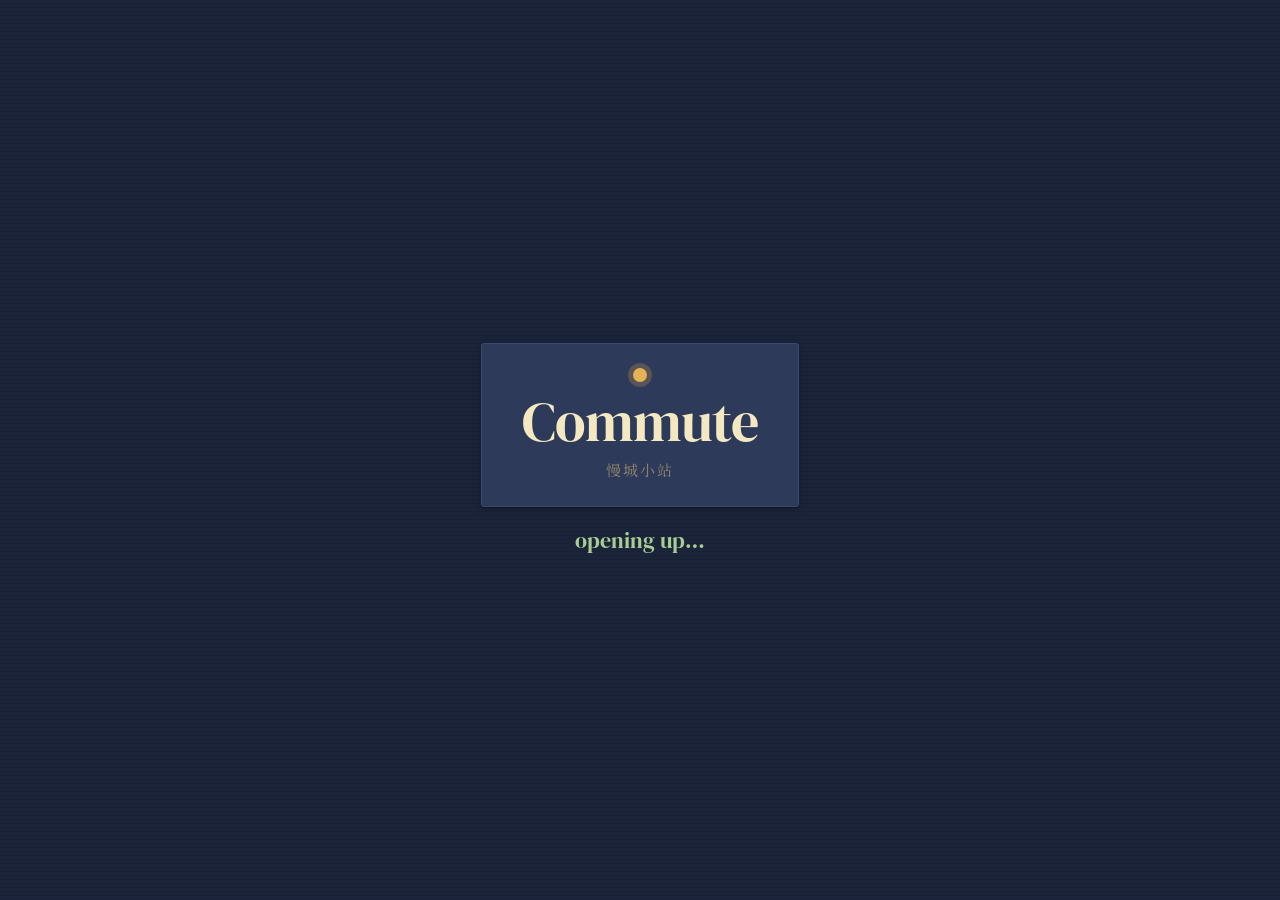
==== commit 1e5346a9: "Loading states: first-launch splash + recent skeletons - Splash overlay (once per session): stop-sig" ====
--- a/public/index.html
+++ b/public/index.html
@@ -19,6 +19,15 @@
   <link rel="stylesheet" href="css/index.css">
 </head>
 <body>
+  <div class="splash" id="splash">
+    <div class="splash-sign">
+      <span class="splash-stop"></span>
+      <span class="splash-name">Commute</span>
+      <span class="splash-cn">慢城小站</span>
+    </div>
+    <span class="splash-hand">opening up…</span>
+  </div>
+
   <header class="app-header">
     <h1>Commute</h1>
     <a class="gear" href="settings.html" aria-label="Settings" data-icon="gear" data-size="20"></a>
--- a/public/css/base.css
+++ b/public/css/base.css
@@ -11,6 +11,11 @@
   -webkit-font-smoothing: antialiased;
   text-rendering: optimizeLegibility;
 }
+
+/* Day/night crossfade (the "lerp" into 07:00 / 17:00). Snaps under
+   reduced-motion. Component surfaces inherit via their own bg tokens. */
+html, body { transition: background-color 0.7s ease, color 0.7s ease; }
+@media (prefers-reduced-motion: reduce) { html, body { transition: none; } }
 
 body {
   min-height: 100vh;
--- a/public/css/index.css
+++ b/public/css/index.css
@@ -200,6 +200,25 @@
   animation: live-pulse 1.6s ease-in-out infinite;
   flex-shrink: 0;
 }
+.status-strip .undo-pill {
+  display: inline-flex;
+  align-items: center;
+  gap: 6px;
+  height: 28px;
+  margin-left: auto;
+  padding: 0 12px;
+  border-radius: var(--r-full);
+  border: 1px solid var(--leaf-deep);
+  background: var(--paper);
+  color: var(--leaf-deep);
+  font-family: var(--font-body);
+  font-size: var(--fs-sm);
+  font-weight: 600;
+  transition: background var(--motion-fast) var(--ease-out);
+}
+.status-strip .undo-pill .count { color: var(--ink-muted); font-feature-settings: "tnum" 1; }
+.status-strip .undo-pill:active { background: var(--surface-press); }
+
 .status-strip[data-state="error"] {
   border-color: var(--danger);
 }
@@ -566,3 +585,41 @@
 @media (min-width: 720px) {
   .primary-action { min-height: 200px; }
 }
+
+/* ---------- First-launch splash (loading is waiting) ---------- */
+.splash {
+  position: fixed;
+  inset: 0;
+  z-index: 100;
+  display: flex;
+  flex-direction: column;
+  align-items: center;
+  justify-content: center;
+  gap: var(--sp-4);
+  background: var(--bg);
+  background-image: var(--paper-texture);
+  transition: opacity 380ms ease, visibility 380ms ease;
+}
+.splash.hide { opacity: 0; visibility: hidden; pointer-events: none; }
+.splash-sign {
+  display: flex;
+  flex-direction: column;
+  align-items: center;
+  gap: var(--sp-1);
+  padding: var(--sp-6) var(--sp-10);
+  border: 1px solid var(--ink-line);
+  border-radius: var(--r-sm);
+  background: var(--paper-light);
+  box-shadow: var(--shadow-1);
+}
+.splash-stop {
+  width: 14px; height: 14px;
+  border-radius: var(--r-full);
+  background: var(--am);
+  box-shadow: 0 0 0 5px rgba(217, 164, 65, 0.26);
+  margin-bottom: var(--sp-2);
+}
+.splash-name { font-family: var(--font-display); font-size: var(--fs-3xl); line-height: 1; color: var(--ink); letter-spacing: -0.02em; }
+.splash-cn { font-family: var(--font-body); font-size: var(--fs-base); color: var(--ink-muted); letter-spacing: 0.12em; margin-top: var(--sp-1); }
+.splash-hand { font-family: var(--font-hand); font-size: var(--fs-hand); color: var(--leaf-deep); }
+@media (prefers-reduced-motion: reduce) { .splash { transition: none; } }
